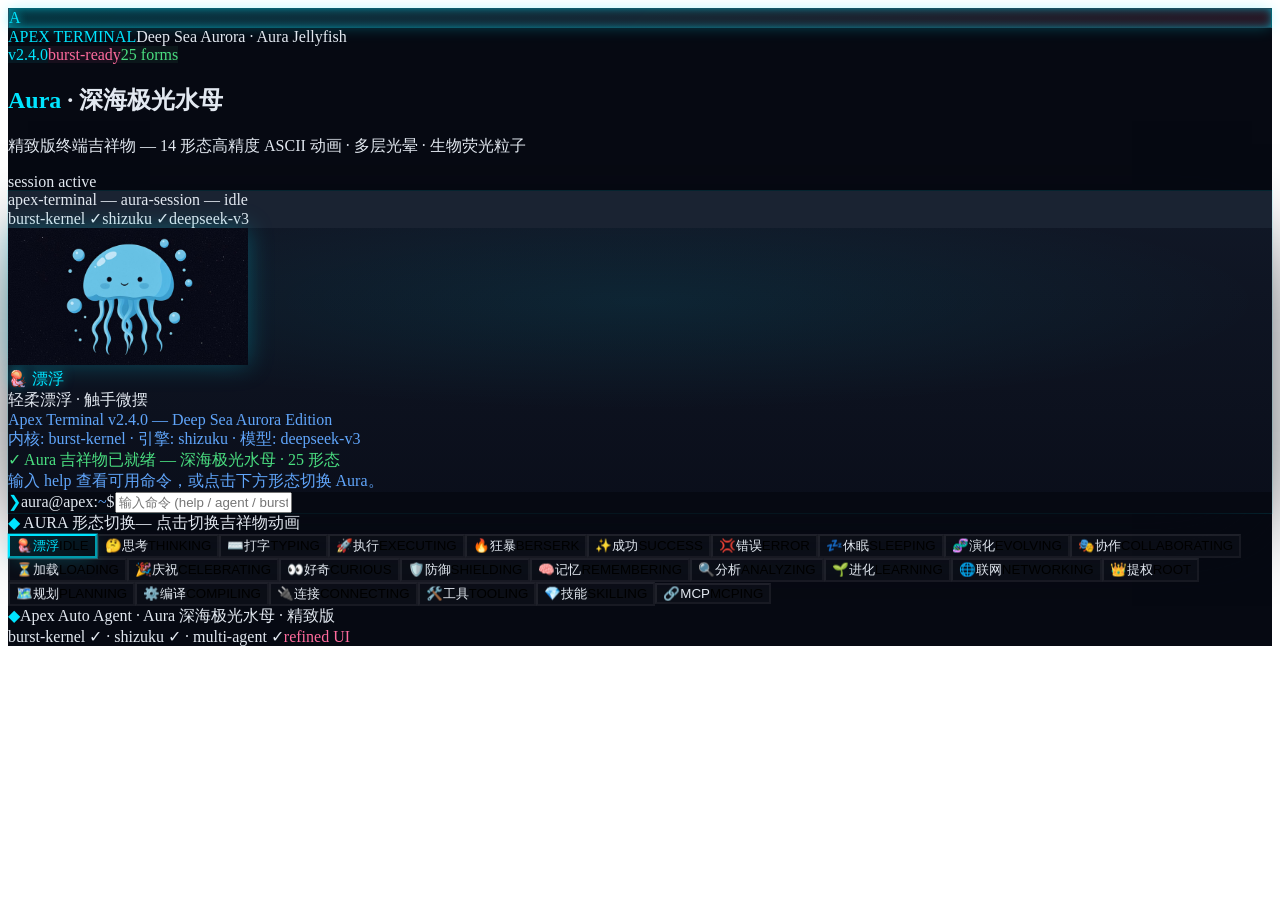
==== index.html @ 36a78458 "deploy: Aura 水母终端 Web 预览页(静态导出) Next.js 静态导出版本,部署到 GitHub Pages。 25 形态水母吉祥物 + 深海极光终端 UI + 可交互命令行。 ba" ====
<!DOCTYPE html><!--jnjqxSbdrP1siMzswIiCs--><html lang="en"><head><meta charSet="utf-8"/><meta name="viewport" content="width=device-width, initial-scale=1"/><link rel="preload" href="/--web/_next/static/media/797e433ab948586e-s.p.29207c2f.woff2" as="font" crossorigin="" type="font/woff2"/><link rel="preload" href="/--web/_next/static/media/caa3a2e1cccd8315-s.p.3b6cae6d.woff2" as="font" crossorigin="" type="font/woff2"/><link rel="preload" as="image" href="/aura-idle.png"/><link rel="stylesheet" href="/--web/_next/static/chunks/34d933785a17edf3.css" data-precedence="next"/><link rel="stylesheet" href="/--web/_next/static/chunks/a7b256f9ee95001a.css" data-precedence="next"/><link rel="preload" as="script" fetchPriority="low" href="/--web/_next/static/chunks/c39637bc9d8cb116.js"/><script src="/--web/_next/static/chunks/771dedee3f5e1621.js" async=""></script><script src="/--web/_next/static/chunks/1d2de7283ba50900.js" async=""></script><script src="/--web/_next/static/chunks/turbopack-282fff7445b33d4b.js" async=""></script><script src="/--web/_next/static/chunks/2f236954d6a65e12.js" async=""></script><script src="/--web/_next/static/chunks/e0d8850ff5d473f5.js" async=""></script><script src="/--web/_next/static/chunks/fb69a7f63f90a8bb.js" async=""></script><meta name="next-size-adjust" content=""/><title>Apex Terminal — Aura 深海极光水母</title><meta name="description" content="Apex Auto Agent 终端 · 精致版 Aura 吉祥物 · 深海极光主题 · 14 形态动画"/><meta name="author" content="Apex Auto Agent"/><meta name="keywords" content="Apex,Aura,jellyfish,terminal,AI agent,deep sea aurora"/><link rel="icon" href="https://z-cdn.chatglm.cn/z-ai/static/logo.svg"/><script src="/--web/_next/static/chunks/a6dad97d9634a72d.js" noModule=""></script></head><body class="geist_a71539c9-module__T19VSG__variable geist_mono_8d43a2aa-module__8Li5zG__variable antialiased bg-background text-foreground"><div hidden=""><!--$--><!--/$--></div><div class="flex min-h-screen flex-col" style="background:#060912;color:#E2E8F0"><div class="pointer-events-none fixed inset-0 overflow-hidden" aria-hidden="true"><div class="absolute inset-0" style="background:radial-gradient(ellipse at 20% 0%, #00E5FF14 0%, transparent 50%), radial-gradient(ellipse at 80% 100%, #FF6B9D12 0%, transparent 50%), #060912"></div><div class="absolute -left-20 top-1/4 h-72 w-72 rounded-full opacity-30 blur-3xl" style="background:#00E5FF;animation:orb-drift 18s ease-in-out infinite"></div><div class="absolute -right-20 bottom-1/4 h-80 w-80 rounded-full opacity-20 blur-3xl" style="background:#FF6B9D;animation:orb-drift 22s ease-in-out infinite reverse"></div><div class="absolute left-1/3 top-1/2 h-64 w-64 rounded-full opacity-10 blur-3xl" style="background:#A78BFA;animation:orb-drift 26s ease-in-out infinite"></div><div class="absolute inset-0 opacity-[0.04]" style="background-image:linear-gradient(#00E5FF 1px, transparent 1px), linear-gradient(90deg, #00E5FF 1px, transparent 1px);background-size:48px 48px"></div><style>
        @keyframes orb-drift {
          0%, 100% { transform: translate(0, 0) scale(1); }
          33% { transform: translate(40px, -30px) scale(1.1); }
          66% { transform: translate(-30px, 40px) scale(0.95); }
        }
      </style></div><header class="relative z-10 border-b border-white/5 px-4 py-3 backdrop-blur-sm sm:px-6"><div class="mx-auto flex max-w-7xl items-center gap-3"><div class="relative flex h-9 w-9 items-center justify-center rounded-lg" style="background:linear-gradient(135deg, #00E5FF33 0%, #FF6B9D22 100%);border:1px solid #00E5FF44;box-shadow:0 0 16px -2px #00E5FF55, inset 0 0 12px -4px #00E5FF"><span class="font-mono text-sm font-bold" style="color:#00E5FF;text-shadow:0 0 8px #00E5FF">A</span></div><div class="flex flex-col"><span class="font-mono text-sm font-semibold tracking-wide" style="color:#00E5FF">APEX TERMINAL</span><span class="font-mono text-[10px] text-slate-500">Deep Sea Aurora · Aura Jellyfish</span></div><nav class="ml-auto hidden items-center gap-1 font-mono text-xs sm:flex"><span class="rounded-full border px-2.5 py-0.5" style="border-color:#00E5FF44;color:#00E5FF;background:#00E5FF11">v2.4.0</span><span class="rounded-full border px-2.5 py-0.5" style="border-color:#FF6B9D44;color:#FF6B9D;background:#FF6B9D11">burst-ready</span><span class="rounded-full border px-2.5 py-0.5" style="border-color:#4ADE8044;color:#4ADE80;background:#4ADE8011">25 forms</span></nav></div></header><main class="relative z-10 mx-auto flex w-full max-w-7xl flex-1 flex-col gap-4 px-4 py-4 sm:px-6 sm:py-6"><section class="flex flex-col items-start justify-between gap-3 sm:flex-row sm:items-center"><div><h1 class="font-mono text-lg font-bold tracking-tight sm:text-xl"><span style="color:#00E5FF">Aura</span> <span class="text-slate-300">· 深海极光水母</span></h1><p class="mt-1 font-mono text-xs text-slate-500">精致版终端吉祥物 — 14 形态高精度 ASCII 动画 · 多层光晕 · 生物荧光粒子</p></div><div class="flex items-center gap-2 font-mono text-[11px] text-slate-400"><span class="inline-block h-2 w-2 animate-pulse rounded-full" style="background:#4ADE80;box-shadow:0 0 8px #4ADE80"></span>session active</div></section><section class="flex min-h-[460px] flex-1 flex-col md:min-h-[560px]"><div class="flex h-full flex-col overflow-hidden rounded-2xl border border-white/10 shadow-2xl" style="background:linear-gradient(180deg, #111827 0%, #0A0E1A 100%);box-shadow:0 30px 80px -20px #060912, 0 0 0 1px #00E5FF22, inset 0 1px 0 #E2E8F010"><div class="flex items-center gap-3 border-b border-white/5 px-4 py-2.5" style="background:#1A2332"><div class="flex gap-2"><span class="h-3 w-3 rounded-full" style="background:#FF5F57"></span><span class="h-3 w-3 rounded-full" style="background:#FEBC2E"></span><span class="h-3 w-3 rounded-full" style="background:#28C840"></span></div><div class="ml-2 flex items-center gap-2 font-mono text-xs text-slate-400"><span class="inline-block h-1.5 w-1.5 animate-pulse rounded-full" style="background:#00E5FF;box-shadow:0 0 8px #00E5FF"></span>apex-terminal — aura-session — <!-- -->idle</div><div class="ml-auto flex items-center gap-3 font-mono text-[11px] text-slate-500"><span>burst-kernel ✓</span><span class="hidden sm:inline">shizuku ✓</span><span class="hidden md:inline">deepseek-v3</span></div></div><div class="grid min-h-0 flex-1 grid-cols-1 md:grid-cols-[320px_1fr]"><div class="relative flex flex-col items-center justify-center gap-4 border-b border-white/5 p-6 md:border-b-0 md:border-r" style="background:radial-gradient(ellipse at 50% 40%, #00E5FF14 0%, transparent 70%)"><div style="--aura:#00E5FF" class="jsx-14e6720c1dbe4e37 relative flex items-center justify-center"><div style="background:radial-gradient(circle, #00E5FF22 0%, transparent 65%);animation:aura-breath 3.6s ease-in-out infinite" aria-hidden="true" class="jsx-14e6720c1dbe4e37 pointer-events-none absolute left-1/2 top-1/2 h-56 w-56 -translate-x-1/2 -translate-y-1/2 rounded-full blur-3xl"></div><img src="/aura-idle.png" alt="Aura mascot — 漂浮" style="max-width:240px;width:100%;height:auto;filter:drop-shadow(0 0 12px #00E5FF44);animation:aura-bob 4s ease-in-out infinite" draggable="false" class="jsx-14e6720c1dbe4e37 relative z-10 select-none"/></div><div class="text-center"><div class="font-mono text-sm font-semibold tracking-wide" style="color:#00E5FF;text-shadow:0 0 12px #00E5FF88">🪼<!-- --> <!-- -->漂浮</div><div class="mt-1 text-xs text-slate-400">轻柔漂浮 · 触手微摆</div></div><div class="pointer-events-none absolute inset-0 opacity-[0.07]" style="background-image:linear-gradient(#00E5FF22 1px, transparent 1px), linear-gradient(90deg, #00E5FF22 1px, transparent 1px);background-size:24px 24px" aria-hidden="true"></div></div><div class="flex min-h-0 flex-1 flex-col"><div class="aura-scroll min-h-0 flex-1 overflow-y-auto px-4 py-3 font-mono text-[13px] leading-relaxed"><div class="mt-0.5 whitespace-pre-wrap" style="color:#60A5FA">Apex Terminal v2.4.0 — Deep Sea Aurora Edition</div><div class="mt-0.5 whitespace-pre-wrap" style="color:#60A5FA">内核: burst-kernel · 引擎: shizuku · 模型: deepseek-v3</div><div class="mt-0.5 whitespace-pre-wrap" style="color:#4ADE80">✓ Aura 吉祥物已就绪 — 深海极光水母 · 25 形态</div><div class="mt-0.5 whitespace-pre-wrap" style="color:#60A5FA">输入 help 查看可用命令，或点击下方形态切换 Aura。</div></div><div class="flex items-center gap-2 border-t border-white/5 px-4 py-2.5 font-mono text-[13px]" style="background:#060912"><span style="color:#00E5FF">❯</span><span class="text-slate-400">aura@apex</span><span class="text-slate-600">:</span><span style="color:#60A5FA">~</span><span class="text-slate-600">$</span><input spellCheck="false" autoComplete="off" placeholder="输入命令 (help / agent / burst / form ...)" class="flex-1 bg-transparent text-slate-100 caret-cyan-400 outline-none placeholder:text-slate-600 disabled:opacity-60" style="caret-color:#00E5FF" value=""/></div></div></div></div></section><section><div class="mb-2 flex items-center gap-2 font-mono text-xs text-slate-400"><span style="color:#00E5FF">◆</span> AURA 形态切换<span class="text-slate-600">— 点击切换吉祥物动画</span></div><div class="grid grid-cols-2 gap-2 sm:grid-cols-4 lg:grid-cols-8"><button class="group relative flex flex-col items-start gap-0.5 overflow-hidden rounded-lg border px-3 py-2 text-left transition-all duration-200" style="border-color:#00E5FF;background:linear-gradient(135deg, #00E5FF22 0%, #00E5FF08 100%);box-shadow:0 0 0 1px #00E5FF55, 0 4px 20px -4px #00E5FF44"><span class="text-base leading-none">🪼</span><span class="font-mono text-[11px] font-semibold" style="color:#00E5FF">漂浮</span><span class="font-mono text-[9px] uppercase tracking-wide text-slate-500">IDLE</span><span class="absolute right-1.5 top-1.5 h-1.5 w-1.5 rounded-full" style="background:#00E5FF;box-shadow:0 0 6px #00E5FF"></span></button><button class="group relative flex flex-col items-start gap-0.5 overflow-hidden rounded-lg border px-3 py-2 text-left transition-all duration-200" style="border-color:rgba(255,255,255,0.08);background:rgba(255,255,255,0.02);box-shadow:none"><span class="text-base leading-none">🤔</span><span class="font-mono text-[11px] font-semibold" style="color:#E2E8F0">思考</span><span class="font-mono text-[9px] uppercase tracking-wide text-slate-500">THINKING</span></button><button class="group relative flex flex-col items-start gap-0.5 overflow-hidden rounded-lg border px-3 py-2 text-left transition-all duration-200" style="border-color:rgba(255,255,255,0.08);background:rgba(255,255,255,0.02);box-shadow:none"><span class="text-base leading-none">⌨️</span><span class="font-mono text-[11px] font-semibold" style="color:#E2E8F0">打字</span><span class="font-mono text-[9px] uppercase tracking-wide text-slate-500">TYPING</span></button><button class="group relative flex flex-col items-start gap-0.5 overflow-hidden rounded-lg border px-3 py-2 text-left transition-all duration-200" style="border-color:rgba(255,255,255,0.08);background:rgba(255,255,255,0.02);box-shadow:none"><span class="text-base leading-none">🚀</span><span class="font-mono text-[11px] font-semibold" style="color:#E2E8F0">执行</span><span class="font-mono text-[9px] uppercase tracking-wide text-slate-500">EXECUTING</span></button><button class="group relative flex flex-col items-start gap-0.5 overflow-hidden rounded-lg border px-3 py-2 text-left transition-all duration-200" style="border-color:rgba(255,255,255,0.08);background:rgba(255,255,255,0.02);box-shadow:none"><span class="text-base leading-none">🔥</span><span class="font-mono text-[11px] font-semibold" style="color:#E2E8F0">狂暴</span><span class="font-mono text-[9px] uppercase tracking-wide text-slate-500">BERSERK</span></button><button class="group relative flex flex-col items-start gap-0.5 overflow-hidden rounded-lg border px-3 py-2 text-left transition-all duration-200" style="border-color:rgba(255,255,255,0.08);background:rgba(255,255,255,0.02);box-shadow:none"><span class="text-base leading-none">✨</span><span class="font-mono text-[11px] font-semibold" style="color:#E2E8F0">成功</span><span class="font-mono text-[9px] uppercase tracking-wide text-slate-500">SUCCESS</span></button><button class="group relative flex flex-col items-start gap-0.5 overflow-hidden rounded-lg border px-3 py-2 text-left transition-all duration-200" style="border-color:rgba(255,255,255,0.08);background:rgba(255,255,255,0.02);box-shadow:none"><span class="text-base leading-none">💢</span><span class="font-mono text-[11px] font-semibold" style="color:#E2E8F0">错误</span><span class="font-mono text-[9px] uppercase tracking-wide text-slate-500">ERROR</span></button><button class="group relative flex flex-col items-start gap-0.5 overflow-hidden rounded-lg border px-3 py-2 text-left transition-all duration-200" style="border-color:rgba(255,255,255,0.08);background:rgba(255,255,255,0.02);box-shadow:none"><span class="text-base leading-none">💤</span><span class="font-mono text-[11px] font-semibold" style="color:#E2E8F0">休眠</span><span class="font-mono text-[9px] uppercase tracking-wide text-slate-500">SLEEPING</span></button><button class="group relative flex flex-col items-start gap-0.5 overflow-hidden rounded-lg border px-3 py-2 text-left transition-all duration-200" style="border-color:rgba(255,255,255,0.08);background:rgba(255,255,255,0.02);box-shadow:none"><span class="text-base leading-none">🧬</span><span class="font-mono text-[11px] font-semibold" style="color:#E2E8F0">演化</span><span class="font-mono text-[9px] uppercase tracking-wide text-slate-500">EVOLVING</span></button><button class="group relative flex flex-col items-start gap-0.5 overflow-hidden rounded-lg border px-3 py-2 text-left transition-all duration-200" style="border-color:rgba(255,255,255,0.08);background:rgba(255,255,255,0.02);box-shadow:none"><span class="text-base leading-none">🎭</span><span class="font-mono text-[11px] font-semibold" style="color:#E2E8F0">协作</span><span class="font-mono text-[9px] uppercase tracking-wide text-slate-500">COLLABORATING</span></button><button class="group relative flex flex-col items-start gap-0.5 overflow-hidden rounded-lg border px-3 py-2 text-left transition-all duration-200" style="border-color:rgba(255,255,255,0.08);background:rgba(255,255,255,0.02);box-shadow:none"><span class="text-base leading-none">⏳</span><span class="font-mono text-[11px] font-semibold" style="color:#E2E8F0">加载</span><span class="font-mono text-[9px] uppercase tracking-wide text-slate-500">LOADING</span></button><button class="group relative flex flex-col items-start gap-0.5 overflow-hidden rounded-lg border px-3 py-2 text-left transition-all duration-200" style="border-color:rgba(255,255,255,0.08);background:rgba(255,255,255,0.02);box-shadow:none"><span class="text-base leading-none">🎉</span><span class="font-mono text-[11px] font-semibold" style="color:#E2E8F0">庆祝</span><span class="font-mono text-[9px] uppercase tracking-wide text-slate-500">CELEBRATING</span></button><button class="group relative flex flex-col items-start gap-0.5 overflow-hidden rounded-lg border px-3 py-2 text-left transition-all duration-200" style="border-color:rgba(255,255,255,0.08);background:rgba(255,255,255,0.02);box-shadow:none"><span class="text-base leading-none">👀</span><span class="font-mono text-[11px] font-semibold" style="color:#E2E8F0">好奇</span><span class="font-mono text-[9px] uppercase tracking-wide text-slate-500">CURIOUS</span></button><button class="group relative flex flex-col items-start gap-0.5 overflow-hidden rounded-lg border px-3 py-2 text-left transition-all duration-200" style="border-color:rgba(255,255,255,0.08);background:rgba(255,255,255,0.02);box-shadow:none"><span class="text-base leading-none">🛡️</span><span class="font-mono text-[11px] font-semibold" style="color:#E2E8F0">防御</span><span class="font-mono text-[9px] uppercase tracking-wide text-slate-500">SHIELDING</span></button><button class="group relative flex flex-col items-start gap-0.5 overflow-hidden rounded-lg border px-3 py-2 text-left transition-all duration-200" style="border-color:rgba(255,255,255,0.08);background:rgba(255,255,255,0.02);box-shadow:none"><span class="text-base leading-none">🧠</span><span class="font-mono text-[11px] font-semibold" style="color:#E2E8F0">记忆</span><span class="font-mono text-[9px] uppercase tracking-wide text-slate-500">REMEMBERING</span></button><button class="group relative flex flex-col items-start gap-0.5 overflow-hidden rounded-lg border px-3 py-2 text-left transition-all duration-200" style="border-color:rgba(255,255,255,0.08);background:rgba(255,255,255,0.02);box-shadow:none"><span class="text-base leading-none">🔍</span><span class="font-mono text-[11px] font-semibold" style="color:#E2E8F0">分析</span><span class="font-mono text-[9px] uppercase tracking-wide text-slate-500">ANALYZING</span></button><button class="group relative flex flex-col items-start gap-0.5 overflow-hidden rounded-lg border px-3 py-2 text-left transition-all duration-200" style="border-color:rgba(255,255,255,0.08);background:rgba(255,255,255,0.02);box-shadow:none"><span class="text-base leading-none">🌱</span><span class="font-mono text-[11px] font-semibold" style="color:#E2E8F0">进化</span><span class="font-mono text-[9px] uppercase tracking-wide text-slate-500">LEARNING</span></button><button class="group relative flex flex-col items-start gap-0.5 overflow-hidden rounded-lg border px-3 py-2 text-left transition-all duration-200" style="border-color:rgba(255,255,255,0.08);background:rgba(255,255,255,0.02);box-shadow:none"><span class="text-base leading-none">🌐</span><span class="font-mono text-[11px] font-semibold" style="color:#E2E8F0">联网</span><span class="font-mono text-[9px] uppercase tracking-wide text-slate-500">NETWORKING</span></button><button class="group relative flex flex-col items-start gap-0.5 overflow-hidden rounded-lg border px-3 py-2 text-left transition-all duration-200" style="border-color:rgba(255,255,255,0.08);background:rgba(255,255,255,0.02);box-shadow:none"><span class="text-base leading-none">👑</span><span class="font-mono text-[11px] font-semibold" style="color:#E2E8F0">提权</span><span class="font-mono text-[9px] uppercase tracking-wide text-slate-500">ROOT</span></button><button class="group relative flex flex-col items-start gap-0.5 overflow-hidden rounded-lg border px-3 py-2 text-left transition-all duration-200" style="border-color:rgba(255,255,255,0.08);background:rgba(255,255,255,0.02);box-shadow:none"><span class="text-base leading-none">🗺️</span><span class="font-mono text-[11px] font-semibold" style="color:#E2E8F0">规划</span><span class="font-mono text-[9px] uppercase tracking-wide text-slate-500">PLANNING</span></button><button class="group relative flex flex-col items-start gap-0.5 overflow-hidden rounded-lg border px-3 py-2 text-left transition-all duration-200" style="border-color:rgba(255,255,255,0.08);background:rgba(255,255,255,0.02);box-shadow:none"><span class="text-base leading-none">⚙️</span><span class="font-mono text-[11px] font-semibold" style="color:#E2E8F0">编译</span><span class="font-mono text-[9px] uppercase tracking-wide text-slate-500">COMPILING</span></button><button class="group relative flex flex-col items-start gap-0.5 overflow-hidden rounded-lg border px-3 py-2 text-left transition-all duration-200" style="border-color:rgba(255,255,255,0.08);background:rgba(255,255,255,0.02);box-shadow:none"><span class="text-base leading-none">🔌</span><span class="font-mono text-[11px] font-semibold" style="color:#E2E8F0">连接</span><span class="font-mono text-[9px] uppercase tracking-wide text-slate-500">CONNECTING</span></button><button class="group relative flex flex-col items-start gap-0.5 overflow-hidden rounded-lg border px-3 py-2 text-left transition-all duration-200" style="border-color:rgba(255,255,255,0.08);background:rgba(255,255,255,0.02);box-shadow:none"><span class="text-base leading-none">🛠️</span><span class="font-mono text-[11px] font-semibold" style="color:#E2E8F0">工具</span><span class="font-mono text-[9px] uppercase tracking-wide text-slate-500">TOOLING</span></button><button class="group relative flex flex-col items-start gap-0.5 overflow-hidden rounded-lg border px-3 py-2 text-left transition-all duration-200" style="border-color:rgba(255,255,255,0.08);background:rgba(255,255,255,0.02);box-shadow:none"><span class="text-base leading-none">💎</span><span class="font-mono text-[11px] font-semibold" style="color:#E2E8F0">技能</span><span class="font-mono text-[9px] uppercase tracking-wide text-slate-500">SKILLING</span></button><button class="group relative flex flex-col items-start gap-0.5 overflow-hidden rounded-lg border px-3 py-2 text-left transition-all duration-200" style="border-color:rgba(255,255,255,0.08);background:rgba(255,255,255,0.02);box-shadow:none"><span class="text-base leading-none">🔗</span><span class="font-mono text-[11px] font-semibold" style="color:#E2E8F0">MCP</span><span class="font-mono text-[9px] uppercase tracking-wide text-slate-500">MCPING</span></button></div></section></main><footer class="relative z-10 mt-auto border-t border-white/5 px-4 py-3 sm:px-6" style="background:#060912"><div class="mx-auto flex max-w-7xl flex-col items-center justify-between gap-2 font-mono text-[11px] text-slate-500 sm:flex-row"><div class="flex items-center gap-2"><span style="color:#00E5FF">◆</span>Apex Auto Agent · Aura 深海极光水母 · 精致版</div><div class="flex items-center gap-3"><span class="hidden sm:inline">burst-kernel ✓ · shizuku ✓ · multi-agent ✓</span><span style="color:#FF6B9D">refined UI</span></div></div></footer></div><!--$--><!--/$--><div role="region" aria-label="Notifications (F8)" tabindex="-1" style="pointer-events:none"><ol tabindex="-1" class="fixed top-0 z-[100] flex max-h-screen w-full flex-col-reverse p-4 sm:bottom-0 sm:right-0 sm:top-auto sm:flex-col md:max-w-[420px]"></ol></div><script src="/--web/_next/static/chunks/c39637bc9d8cb116.js" id="_R_" async=""></script><script>(self.__next_f=self.__next_f||[]).push([0])</script><script>self.__next_f.push([1,"1:\"$Sreact.fragment\"\n2:I[39756,[\"/--web/_next/static/chunks/2f236954d6a65e12.js\"],\"default\"]\n3:I[37457,[\"/--web/_next/static/chunks/2f236954d6a65e12.js\"],\"default\"]\n4:I[77855,[\"/--web/_next/static/chunks/e0d8850ff5d473f5.js\"],\"Toaster\"]\n5:I[47257,[\"/--web/_next/static/chunks/2f236954d6a65e12.js\"],\"ClientPageRoot\"]\n6:I[52683,[\"/--web/_next/static/chunks/e0d8850ff5d473f5.js\",\"/--web/_next/static/chunks/fb69a7f63f90a8bb.js\"],\"default\"]\n9:I[97367,[\"/--web/_next/static/chunks/2f236954d6a65e12.js\"],\"OutletBoundary\"]\na:\"$Sreact.suspense\"\nc:I[97367,[\"/--web/_next/static/chunks/2f236954d6a65e12.js\"],\"ViewportBoundary\"]\ne:I[97367,[\"/--web/_next/static/chunks/2f236954d6a65e12.js\"],\"MetadataBoundary\"]\n10:I[68027,[\"/--web/_next/static/chunks/2f236954d6a65e12.js\"],\"default\"]\n:HL[\"/--web/_next/static/chunks/34d933785a17edf3.css\",\"style\"]\n:HL[\"/--web/_next/static/chunks/a7b256f9ee95001a.css\",\"style\"]\n:HL[\"/--web/_next/static/media/797e433ab948586e-s.p.29207c2f.woff2\",\"font\",{\"crossOrigin\":\"\",\"type\":\"font/woff2\"}]\n:HL[\"/--web/_next/static/media/caa3a2e1cccd8315-s.p.3b6cae6d.woff2\",\"font\",{\"crossOrigin\":\"\",\"type\":\"font/woff2\"}]\n"])</script><script>self.__next_f.push([1,"0:{\"P\":null,\"b\":\"jnjqxSbdrP1siMzswIiCs\",\"c\":[\"\",\"\"],\"q\":\"\",\"i\":false,\"f\":[[[\"\",{\"children\":[\"__PAGE__\",{}]},\"$undefined\",\"$undefined\",true],[[\"$\",\"$1\",\"c\",{\"children\":[[[\"$\",\"link\",\"0\",{\"rel\":\"stylesheet\",\"href\":\"/--web/_next/static/chunks/34d933785a17edf3.css\",\"precedence\":\"next\",\"crossOrigin\":\"$undefined\",\"nonce\":\"$undefined\"}],[\"$\",\"link\",\"1\",{\"rel\":\"stylesheet\",\"href\":\"/--web/_next/static/chunks/a7b256f9ee95001a.css\",\"precedence\":\"next\",\"crossOrigin\":\"$undefined\",\"nonce\":\"$undefined\"}],[\"$\",\"script\",\"script-0\",{\"src\":\"/--web/_next/static/chunks/e0d8850ff5d473f5.js\",\"async\":true,\"nonce\":\"$undefined\"}]],[\"$\",\"html\",null,{\"lang\":\"en\",\"suppressHydrationWarning\":true,\"children\":[\"$\",\"body\",null,{\"className\":\"geist_a71539c9-module__T19VSG__variable geist_mono_8d43a2aa-module__8Li5zG__variable antialiased bg-background text-foreground\",\"children\":[[\"$\",\"$L2\",null,{\"parallelRouterKey\":\"children\",\"error\":\"$undefined\",\"errorStyles\":\"$undefined\",\"errorScripts\":\"$undefined\",\"template\":[\"$\",\"$L3\",null,{}],\"templateStyles\":\"$undefined\",\"templateScripts\":\"$undefined\",\"notFound\":[[[\"$\",\"title\",null,{\"children\":\"404: This page could not be found.\"}],[\"$\",\"div\",null,{\"style\":{\"fontFamily\":\"system-ui,\\\"Segoe UI\\\",Roboto,Helvetica,Arial,sans-serif,\\\"Apple Color Emoji\\\",\\\"Segoe UI Emoji\\\"\",\"height\":\"100vh\",\"textAlign\":\"center\",\"display\":\"flex\",\"flexDirection\":\"column\",\"alignItems\":\"center\",\"justifyContent\":\"center\"},\"children\":[\"$\",\"div\",null,{\"children\":[[\"$\",\"style\",null,{\"dangerouslySetInnerHTML\":{\"__html\":\"body{color:#000;background:#fff;margin:0}.next-error-h1{border-right:1px solid rgba(0,0,0,.3)}@media (prefers-color-scheme:dark){body{color:#fff;background:#000}.next-error-h1{border-right:1px solid rgba(255,255,255,.3)}}\"}}],[\"$\",\"h1\",null,{\"className\":\"next-error-h1\",\"style\":{\"display\":\"inline-block\",\"margin\":\"0 20px 0 0\",\"padding\":\"0 23px 0 0\",\"fontSize\":24,\"fontWeight\":500,\"verticalAlign\":\"top\",\"lineHeight\":\"49px\"},\"children\":404}],[\"$\",\"div\",null,{\"style\":{\"display\":\"inline-block\"},\"children\":[\"$\",\"h2\",null,{\"style\":{\"fontSize\":14,\"fontWeight\":400,\"lineHeight\":\"49px\",\"margin\":0},\"children\":\"This page could not be found.\"}]}]]}]}]],[]],\"forbidden\":\"$undefined\",\"unauthorized\":\"$undefined\"}],[\"$\",\"$L4\",null,{}]]}]}]]}],{\"children\":[[\"$\",\"$1\",\"c\",{\"children\":[[\"$\",\"$L5\",null,{\"Component\":\"$6\",\"serverProvidedParams\":{\"searchParams\":{},\"params\":{},\"promises\":[\"$@7\",\"$@8\"]}}],[[\"$\",\"script\",\"script-0\",{\"src\":\"/--web/_next/static/chunks/fb69a7f63f90a8bb.js\",\"async\":true,\"nonce\":\"$undefined\"}]],[\"$\",\"$L9\",null,{\"children\":[\"$\",\"$a\",null,{\"name\":\"Next.MetadataOutlet\",\"children\":\"$@b\"}]}]]}],{},null,false,false]},null,false,false],[\"$\",\"$1\",\"h\",{\"children\":[null,[\"$\",\"$Lc\",null,{\"children\":\"$Ld\"}],[\"$\",\"div\",null,{\"hidden\":true,\"children\":[\"$\",\"$Le\",null,{\"children\":[\"$\",\"$a\",null,{\"name\":\"Next.Metadata\",\"children\":\"$Lf\"}]}]}],[\"$\",\"meta\",null,{\"name\":\"next-size-adjust\",\"content\":\"\"}]]}],false]],\"m\":\"$undefined\",\"G\":[\"$10\",[]],\"S\":true}\n"])</script><script>self.__next_f.push([1,"7:{}\n8:\"$0:f:0:1:1:children:0:props:children:0:props:serverProvidedParams:params\"\n"])</script><script>self.__next_f.push([1,"d:[[\"$\",\"meta\",\"0\",{\"charSet\":\"utf-8\"}],[\"$\",\"meta\",\"1\",{\"name\":\"viewport\",\"content\":\"width=device-width, initial-scale=1\"}]]\n"])</script><script>self.__next_f.push([1,"11:I[27201,[\"/--web/_next/static/chunks/2f236954d6a65e12.js\"],\"IconMark\"]\nb:null\nf:[[\"$\",\"title\",\"0\",{\"children\":\"Apex Terminal — Aura 深海极光水母\"}],[\"$\",\"meta\",\"1\",{\"name\":\"description\",\"content\":\"Apex Auto Agent 终端 · 精致版 Aura 吉祥物 · 深海极光主题 · 14 形态动画\"}],[\"$\",\"meta\",\"2\",{\"name\":\"author\",\"content\":\"Apex Auto Agent\"}],[\"$\",\"meta\",\"3\",{\"name\":\"keywords\",\"content\":\"Apex,Aura,jellyfish,terminal,AI agent,deep sea aurora\"}],[\"$\",\"link\",\"4\",{\"rel\":\"icon\",\"href\":\"https://z-cdn.chatglm.cn/z-ai/static/logo.svg\"}],[\"$\",\"$L11\",\"5\",{}]]\n"])</script></body></html>
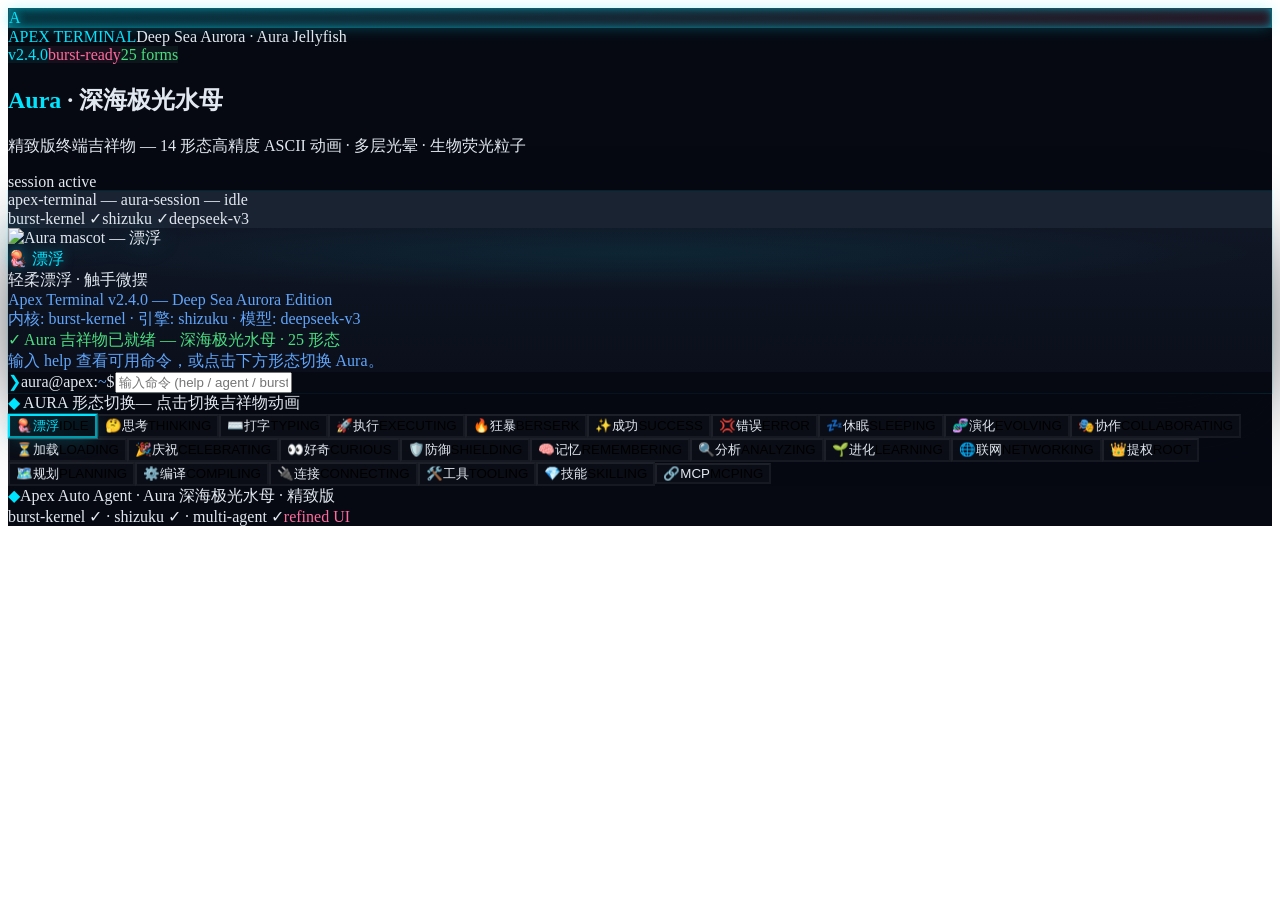
==== commit a6862522: "fix: 修复水母图片路径(加 /--web/ 前缀) 问题:img src 是 /aura-idle.png,部署在 /--web/ 下导致 404 看不见水母。 修复:用 NEXT_PUBLIC_" ====
--- a/index.html
+++ b/index.html
@@ -1,7 +1,7 @@
-<!DOCTYPE html><!--jnjqxSbdrP1siMzswIiCs--><html lang="en"><head><meta charSet="utf-8"/><meta name="viewport" content="width=device-width, initial-scale=1"/><link rel="preload" href="/--web/_next/static/media/797e433ab948586e-s.p.29207c2f.woff2" as="font" crossorigin="" type="font/woff2"/><link rel="preload" href="/--web/_next/static/media/caa3a2e1cccd8315-s.p.3b6cae6d.woff2" as="font" crossorigin="" type="font/woff2"/><link rel="preload" as="image" href="/aura-idle.png"/><link rel="stylesheet" href="/--web/_next/static/chunks/34d933785a17edf3.css" data-precedence="next"/><link rel="stylesheet" href="/--web/_next/static/chunks/a7b256f9ee95001a.css" data-precedence="next"/><link rel="preload" as="script" fetchPriority="low" href="/--web/_next/static/chunks/c39637bc9d8cb116.js"/><script src="/--web/_next/static/chunks/771dedee3f5e1621.js" async=""></script><script src="/--web/_next/static/chunks/1d2de7283ba50900.js" async=""></script><script src="/--web/_next/static/chunks/turbopack-282fff7445b33d4b.js" async=""></script><script src="/--web/_next/static/chunks/2f236954d6a65e12.js" async=""></script><script src="/--web/_next/static/chunks/e0d8850ff5d473f5.js" async=""></script><script src="/--web/_next/static/chunks/fb69a7f63f90a8bb.js" async=""></script><meta name="next-size-adjust" content=""/><title>Apex Terminal — Aura 深海极光水母</title><meta name="description" content="Apex Auto Agent 终端 · 精致版 Aura 吉祥物 · 深海极光主题 · 14 形态动画"/><meta name="author" content="Apex Auto Agent"/><meta name="keywords" content="Apex,Aura,jellyfish,terminal,AI agent,deep sea aurora"/><link rel="icon" href="https://z-cdn.chatglm.cn/z-ai/static/logo.svg"/><script src="/--web/_next/static/chunks/a6dad97d9634a72d.js" noModule=""></script></head><body class="geist_a71539c9-module__T19VSG__variable geist_mono_8d43a2aa-module__8Li5zG__variable antialiased bg-background text-foreground"><div hidden=""><!--$--><!--/$--></div><div class="flex min-h-screen flex-col" style="background:#060912;color:#E2E8F0"><div class="pointer-events-none fixed inset-0 overflow-hidden" aria-hidden="true"><div class="absolute inset-0" style="background:radial-gradient(ellipse at 20% 0%, #00E5FF14 0%, transparent 50%), radial-gradient(ellipse at 80% 100%, #FF6B9D12 0%, transparent 50%), #060912"></div><div class="absolute -left-20 top-1/4 h-72 w-72 rounded-full opacity-30 blur-3xl" style="background:#00E5FF;animation:orb-drift 18s ease-in-out infinite"></div><div class="absolute -right-20 bottom-1/4 h-80 w-80 rounded-full opacity-20 blur-3xl" style="background:#FF6B9D;animation:orb-drift 22s ease-in-out infinite reverse"></div><div class="absolute left-1/3 top-1/2 h-64 w-64 rounded-full opacity-10 blur-3xl" style="background:#A78BFA;animation:orb-drift 26s ease-in-out infinite"></div><div class="absolute inset-0 opacity-[0.04]" style="background-image:linear-gradient(#00E5FF 1px, transparent 1px), linear-gradient(90deg, #00E5FF 1px, transparent 1px);background-size:48px 48px"></div><style>
+<!DOCTYPE html><!--tnlik1Kcv22Tr90FYbCZL--><html lang="en"><head><meta charSet="utf-8"/><meta name="viewport" content="width=device-width, initial-scale=1"/><link rel="preload" href="/--web/_next/static/media/797e433ab948586e-s.p.29207c2f.woff2" as="font" crossorigin="" type="font/woff2"/><link rel="preload" href="/--web/_next/static/media/caa3a2e1cccd8315-s.p.3b6cae6d.woff2" as="font" crossorigin="" type="font/woff2"/><link rel="preload" as="image" href="/--web/aura-idle.png"/><link rel="stylesheet" href="/--web/_next/static/chunks/34d933785a17edf3.css" data-precedence="next"/><link rel="stylesheet" href="/--web/_next/static/chunks/a7b256f9ee95001a.css" data-precedence="next"/><link rel="preload" as="script" fetchPriority="low" href="/--web/_next/static/chunks/c39637bc9d8cb116.js"/><script src="/--web/_next/static/chunks/771dedee3f5e1621.js" async=""></script><script src="/--web/_next/static/chunks/1d2de7283ba50900.js" async=""></script><script src="/--web/_next/static/chunks/turbopack-282fff7445b33d4b.js" async=""></script><script src="/--web/_next/static/chunks/2f236954d6a65e12.js" async=""></script><script src="/--web/_next/static/chunks/e0d8850ff5d473f5.js" async=""></script><script src="/--web/_next/static/chunks/623071c16103c8db.js" async=""></script><meta name="next-size-adjust" content=""/><title>Apex Terminal — Aura 深海极光水母</title><meta name="description" content="Apex Auto Agent 终端 · 精致版 Aura 吉祥物 · 深海极光主题 · 14 形态动画"/><meta name="author" content="Apex Auto Agent"/><meta name="keywords" content="Apex,Aura,jellyfish,terminal,AI agent,deep sea aurora"/><link rel="icon" href="https://z-cdn.chatglm.cn/z-ai/static/logo.svg"/><script src="/--web/_next/static/chunks/a6dad97d9634a72d.js" noModule=""></script></head><body class="geist_a71539c9-module__T19VSG__variable geist_mono_8d43a2aa-module__8Li5zG__variable antialiased bg-background text-foreground"><div hidden=""><!--$--><!--/$--></div><div class="flex min-h-screen flex-col" style="background:#060912;color:#E2E8F0"><div class="pointer-events-none fixed inset-0 overflow-hidden" aria-hidden="true"><div class="absolute inset-0" style="background:radial-gradient(ellipse at 20% 0%, #00E5FF14 0%, transparent 50%), radial-gradient(ellipse at 80% 100%, #FF6B9D12 0%, transparent 50%), #060912"></div><div class="absolute -left-20 top-1/4 h-72 w-72 rounded-full opacity-30 blur-3xl" style="background:#00E5FF;animation:orb-drift 18s ease-in-out infinite"></div><div class="absolute -right-20 bottom-1/4 h-80 w-80 rounded-full opacity-20 blur-3xl" style="background:#FF6B9D;animation:orb-drift 22s ease-in-out infinite reverse"></div><div class="absolute left-1/3 top-1/2 h-64 w-64 rounded-full opacity-10 blur-3xl" style="background:#A78BFA;animation:orb-drift 26s ease-in-out infinite"></div><div class="absolute inset-0 opacity-[0.04]" style="background-image:linear-gradient(#00E5FF 1px, transparent 1px), linear-gradient(90deg, #00E5FF 1px, transparent 1px);background-size:48px 48px"></div><style>
         @keyframes orb-drift {
           0%, 100% { transform: translate(0, 0) scale(1); }
           33% { transform: translate(40px, -30px) scale(1.1); }
           66% { transform: translate(-30px, 40px) scale(0.95); }
         }
-      </style></div><header class="relative z-10 border-b border-white/5 px-4 py-3 backdrop-blur-sm sm:px-6"><div class="mx-auto flex max-w-7xl items-center gap-3"><div class="relative flex h-9 w-9 items-center justify-center rounded-lg" style="background:linear-gradient(135deg, #00E5FF33 0%, #FF6B9D22 100%);border:1px solid #00E5FF44;box-shadow:0 0 16px -2px #00E5FF55, inset 0 0 12px -4px #00E5FF"><span class="font-mono text-sm font-bold" style="color:#00E5FF;text-shadow:0 0 8px #00E5FF">A</span></div><div class="flex flex-col"><span class="font-mono text-sm font-semibold tracking-wide" style="color:#00E5FF">APEX TERMINAL</span><span class="font-mono text-[10px] text-slate-500">Deep Sea Aurora · Aura Jellyfish</span></div><nav class="ml-auto hidden items-center gap-1 font-mono text-xs sm:flex"><span class="rounded-full border px-2.5 py-0.5" style="border-color:#00E5FF44;color:#00E5FF;background:#00E5FF11">v2.4.0</span><span class="rounded-full border px-2.5 py-0.5" style="border-color:#FF6B9D44;color:#FF6B9D;background:#FF6B9D11">burst-ready</span><span class="rounded-full border px-2.5 py-0.5" style="border-color:#4ADE8044;color:#4ADE80;background:#4ADE8011">25 forms</span></nav></div></header><main class="relative z-10 mx-auto flex w-full max-w-7xl flex-1 flex-col gap-4 px-4 py-4 sm:px-6 sm:py-6"><section class="flex flex-col items-start justify-between gap-3 sm:flex-row sm:items-center"><div><h1 class="font-mono text-lg font-bold tracking-tight sm:text-xl"><span style="color:#00E5FF">Aura</span> <span class="text-slate-300">· 深海极光水母</span></h1><p class="mt-1 font-mono text-xs text-slate-500">精致版终端吉祥物 — 14 形态高精度 ASCII 动画 · 多层光晕 · 生物荧光粒子</p></div><div class="flex items-center gap-2 font-mono text-[11px] text-slate-400"><span class="inline-block h-2 w-2 animate-pulse rounded-full" style="background:#4ADE80;box-shadow:0 0 8px #4ADE80"></span>session active</div></section><section class="flex min-h-[460px] flex-1 flex-col md:min-h-[560px]"><div class="flex h-full flex-col overflow-hidden rounded-2xl border border-white/10 shadow-2xl" style="background:linear-gradient(180deg, #111827 0%, #0A0E1A 100%);box-shadow:0 30px 80px -20px #060912, 0 0 0 1px #00E5FF22, inset 0 1px 0 #E2E8F010"><div class="flex items-center gap-3 border-b border-white/5 px-4 py-2.5" style="background:#1A2332"><div class="flex gap-2"><span class="h-3 w-3 rounded-full" style="background:#FF5F57"></span><span class="h-3 w-3 rounded-full" style="background:#FEBC2E"></span><span class="h-3 w-3 rounded-full" style="background:#28C840"></span></div><div class="ml-2 flex items-center gap-2 font-mono text-xs text-slate-400"><span class="inline-block h-1.5 w-1.5 animate-pulse rounded-full" style="background:#00E5FF;box-shadow:0 0 8px #00E5FF"></span>apex-terminal — aura-session — <!-- -->idle</div><div class="ml-auto flex items-center gap-3 font-mono text-[11px] text-slate-500"><span>burst-kernel ✓</span><span class="hidden sm:inline">shizuku ✓</span><span class="hidden md:inline">deepseek-v3</span></div></div><div class="grid min-h-0 flex-1 grid-cols-1 md:grid-cols-[320px_1fr]"><div class="relative flex flex-col items-center justify-center gap-4 border-b border-white/5 p-6 md:border-b-0 md:border-r" style="background:radial-gradient(ellipse at 50% 40%, #00E5FF14 0%, transparent 70%)"><div style="--aura:#00E5FF" class="jsx-14e6720c1dbe4e37 relative flex items-center justify-center"><div style="background:radial-gradient(circle, #00E5FF22 0%, transparent 65%);animation:aura-breath 3.6s ease-in-out infinite" aria-hidden="true" class="jsx-14e6720c1dbe4e37 pointer-events-none absolute left-1/2 top-1/2 h-56 w-56 -translate-x-1/2 -translate-y-1/2 rounded-full blur-3xl"></div><img src="/aura-idle.png" alt="Aura mascot — 漂浮" style="max-width:240px;width:100%;height:auto;filter:drop-shadow(0 0 12px #00E5FF44);animation:aura-bob 4s ease-in-out infinite" draggable="false" class="jsx-14e6720c1dbe4e37 relative z-10 select-none"/></div><div class="text-center"><div class="font-mono text-sm font-semibold tracking-wide" style="color:#00E5FF;text-shadow:0 0 12px #00E5FF88">🪼<!-- --> <!-- -->漂浮</div><div class="mt-1 text-xs text-slate-400">轻柔漂浮 · 触手微摆</div></div><div class="pointer-events-none absolute inset-0 opacity-[0.07]" style="background-image:linear-gradient(#00E5FF22 1px, transparent 1px), linear-gradient(90deg, #00E5FF22 1px, transparent 1px);background-size:24px 24px" aria-hidden="true"></div></div><div class="flex min-h-0 flex-1 flex-col"><div class="aura-scroll min-h-0 flex-1 overflow-y-auto px-4 py-3 font-mono text-[13px] leading-relaxed"><div class="mt-0.5 whitespace-pre-wrap" style="color:#60A5FA">Apex Terminal v2.4.0 — Deep Sea Aurora Edition</div><div class="mt-0.5 whitespace-pre-wrap" style="color:#60A5FA">内核: burst-kernel · 引擎: shizuku · 模型: deepseek-v3</div><div class="mt-0.5 whitespace-pre-wrap" style="color:#4ADE80">✓ Aura 吉祥物已就绪 — 深海极光水母 · 25 形态</div><div class="mt-0.5 whitespace-pre-wrap" style="color:#60A5FA">输入 help 查看可用命令，或点击下方形态切换 Aura。</div></div><div class="flex items-center gap-2 border-t border-white/5 px-4 py-2.5 font-mono text-[13px]" style="background:#060912"><span style="color:#00E5FF">❯</span><span class="text-slate-400">aura@apex</span><span class="text-slate-600">:</span><span style="color:#60A5FA">~</span><span class="text-slate-600">$</span><input spellCheck="false" autoComplete="off" placeholder="输入命令 (help / agent / burst / form ...)" class="flex-1 bg-transparent text-slate-100 caret-cyan-400 outline-none placeholder:text-slate-600 disabled:opacity-60" style="caret-color:#00E5FF" value=""/></div></div></div></div></section><section><div class="mb-2 flex items-center gap-2 font-mono text-xs text-slate-400"><span style="color:#00E5FF">◆</span> AURA 形态切换<span class="text-slate-600">— 点击切换吉祥物动画</span></div><div class="grid grid-cols-2 gap-2 sm:grid-cols-4 lg:grid-cols-8"><button class="group relative flex flex-col items-start gap-0.5 overflow-hidden rounded-lg border px-3 py-2 text-left transition-all duration-200" style="border-color:#00E5FF;background:linear-gradient(135deg, #00E5FF22 0%, #00E5FF08 100%);box-shadow:0 0 0 1px #00E5FF55, 0 4px 20px -4px #00E5FF44"><span class="text-base leading-none">🪼</span><span class="font-mono text-[11px] font-semibold" style="color:#00E5FF">漂浮</span><span class="font-mono text-[9px] uppercase tracking-wide text-slate-500">IDLE</span><span class="absolute right-1.5 top-1.5 h-1.5 w-1.5 rounded-full" style="background:#00E5FF;box-shadow:0 0 6px #00E5FF"></span></button><button class="group relative flex flex-col items-start gap-0.5 overflow-hidden rounded-lg border px-3 py-2 text-left transition-all duration-200" style="border-color:rgba(255,255,255,0.08);background:rgba(255,255,255,0.02);box-shadow:none"><span class="text-base leading-none">🤔</span><span class="font-mono text-[11px] font-semibold" style="color:#E2E8F0">思考</span><span class="font-mono text-[9px] uppercase tracking-wide text-slate-500">THINKING</span></button><button class="group relative flex flex-col items-start gap-0.5 overflow-hidden rounded-lg border px-3 py-2 text-left transition-all duration-200" style="border-color:rgba(255,255,255,0.08);background:rgba(255,255,255,0.02);box-shadow:none"><span class="text-base leading-none">⌨️</span><span class="font-mono text-[11px] font-semibold" style="color:#E2E8F0">打字</span><span class="font-mono text-[9px] uppercase tracking-wide text-slate-500">TYPING</span></button><button class="group relative flex flex-col items-start gap-0.5 overflow-hidden rounded-lg border px-3 py-2 text-left transition-all duration-200" style="border-color:rgba(255,255,255,0.08);background:rgba(255,255,255,0.02);box-shadow:none"><span class="text-base leading-none">🚀</span><span class="font-mono text-[11px] font-semibold" style="color:#E2E8F0">执行</span><span class="font-mono text-[9px] uppercase tracking-wide text-slate-500">EXECUTING</span></button><button class="group relative flex flex-col items-start gap-0.5 overflow-hidden rounded-lg border px-3 py-2 text-left transition-all duration-200" style="border-color:rgba(255,255,255,0.08);background:rgba(255,255,255,0.02);box-shadow:none"><span class="text-base leading-none">🔥</span><span class="font-mono text-[11px] font-semibold" style="color:#E2E8F0">狂暴</span><span class="font-mono text-[9px] uppercase tracking-wide text-slate-500">BERSERK</span></button><button class="group relative flex flex-col items-start gap-0.5 overflow-hidden rounded-lg border px-3 py-2 text-left transition-all duration-200" style="border-color:rgba(255,255,255,0.08);background:rgba(255,255,255,0.02);box-shadow:none"><span class="text-base leading-none">✨</span><span class="font-mono text-[11px] font-semibold" style="color:#E2E8F0">成功</span><span class="font-mono text-[9px] uppercase tracking-wide text-slate-500">SUCCESS</span></button><button class="group relative flex flex-col items-start gap-0.5 overflow-hidden rounded-lg border px-3 py-2 text-left transition-all duration-200" style="border-color:rgba(255,255,255,0.08);background:rgba(255,255,255,0.02);box-shadow:none"><span class="text-base leading-none">💢</span><span class="font-mono text-[11px] font-semibold" style="color:#E2E8F0">错误</span><span class="font-mono text-[9px] uppercase tracking-wide text-slate-500">ERROR</span></button><button class="group relative flex flex-col items-start gap-0.5 overflow-hidden rounded-lg border px-3 py-2 text-left transition-all duration-200" style="border-color:rgba(255,255,255,0.08);background:rgba(255,255,255,0.02);box-shadow:none"><span class="text-base leading-none">💤</span><span class="font-mono text-[11px] font-semibold" style="color:#E2E8F0">休眠</span><span class="font-mono text-[9px] uppercase tracking-wide text-slate-500">SLEEPING</span></button><button class="group relative flex flex-col items-start gap-0.5 overflow-hidden rounded-lg border px-3 py-2 text-left transition-all duration-200" style="border-color:rgba(255,255,255,0.08);background:rgba(255,255,255,0.02);box-shadow:none"><span class="text-base leading-none">🧬</span><span class="font-mono text-[11px] font-semibold" style="color:#E2E8F0">演化</span><span class="font-mono text-[9px] uppercase tracking-wide text-slate-500">EVOLVING</span></button><button class="group relative flex flex-col items-start gap-0.5 overflow-hidden rounded-lg border px-3 py-2 text-left transition-all duration-200" style="border-color:rgba(255,255,255,0.08);background:rgba(255,255,255,0.02);box-shadow:none"><span class="text-base leading-none">🎭</span><span class="font-mono text-[11px] font-semibold" style="color:#E2E8F0">协作</span><span class="font-mono text-[9px] uppercase tracking-wide text-slate-500">COLLABORATING</span></button><button class="group relative flex flex-col items-start gap-0.5 overflow-hidden rounded-lg border px-3 py-2 text-left transition-all duration-200" style="border-color:rgba(255,255,255,0.08);background:rgba(255,255,255,0.02);box-shadow:none"><span class="text-base leading-none">⏳</span><span class="font-mono text-[11px] font-semibold" style="color:#E2E8F0">加载</span><span class="font-mono text-[9px] uppercase tracking-wide text-slate-500">LOADING</span></button><button class="group relative flex flex-col items-start gap-0.5 overflow-hidden rounded-lg border px-3 py-2 text-left transition-all duration-200" style="border-color:rgba(255,255,255,0.08);background:rgba(255,255,255,0.02);box-shadow:none"><span class="text-base leading-none">🎉</span><span class="font-mono text-[11px] font-semibold" style="color:#E2E8F0">庆祝</span><span class="font-mono text-[9px] uppercase tracking-wide text-slate-500">CELEBRATING</span></button><button class="group relative flex flex-col items-start gap-0.5 overflow-hidden rounded-lg border px-3 py-2 text-left transition-all duration-200" style="border-color:rgba(255,255,255,0.08);background:rgba(255,255,255,0.02);box-shadow:none"><span class="text-base leading-none">👀</span><span class="font-mono text-[11px] font-semibold" style="color:#E2E8F0">好奇</span><span class="font-mono text-[9px] uppercase tracking-wide text-slate-500">CURIOUS</span></button><button class="group relative flex flex-col items-start gap-0.5 overflow-hidden rounded-lg border px-3 py-2 text-left transition-all duration-200" style="border-color:rgba(255,255,255,0.08);background:rgba(255,255,255,0.02);box-shadow:none"><span class="text-base leading-none">🛡️</span><span class="font-mono text-[11px] font-semibold" style="color:#E2E8F0">防御</span><span class="font-mono text-[9px] uppercase tracking-wide text-slate-500">SHIELDING</span></button><button class="group relative flex flex-col items-start gap-0.5 overflow-hidden rounded-lg border px-3 py-2 text-left transition-all duration-200" style="border-color:rgba(255,255,255,0.08);background:rgba(255,255,255,0.02);box-shadow:none"><span class="text-base leading-none">🧠</span><span class="font-mono text-[11px] font-semibold" style="color:#E2E8F0">记忆</span><span class="font-mono text-[9px] uppercase tracking-wide text-slate-500">REMEMBERING</span></button><button class="group relative flex flex-col items-start gap-0.5 overflow-hidden rounded-lg border px-3 py-2 text-left transition-all duration-200" style="border-color:rgba(255,255,255,0.08);background:rgba(255,255,255,0.02);box-shadow:none"><span class="text-base leading-none">🔍</span><span class="font-mono text-[11px] font-semibold" style="color:#E2E8F0">分析</span><span class="font-mono text-[9px] uppercase tracking-wide text-slate-500">ANALYZING</span></button><button class="group relative flex flex-col items-start gap-0.5 overflow-hidden rounded-lg border px-3 py-2 text-left transition-all duration-200" style="border-color:rgba(255,255,255,0.08);background:rgba(255,255,255,0.02);box-shadow:none"><span class="text-base leading-none">🌱</span><span class="font-mono text-[11px] font-semibold" style="color:#E2E8F0">进化</span><span class="font-mono text-[9px] uppercase tracking-wide text-slate-500">LEARNING</span></button><button class="group relative flex flex-col items-start gap-0.5 overflow-hidden rounded-lg border px-3 py-2 text-left transition-all duration-200" style="border-color:rgba(255,255,255,0.08);background:rgba(255,255,255,0.02);box-shadow:none"><span class="text-base leading-none">🌐</span><span class="font-mono text-[11px] font-semibold" style="color:#E2E8F0">联网</span><span class="font-mono text-[9px] uppercase tracking-wide text-slate-500">NETWORKING</span></button><button class="group relative flex flex-col items-start gap-0.5 overflow-hidden rounded-lg border px-3 py-2 text-left transition-all duration-200" style="border-color:rgba(255,255,255,0.08);background:rgba(255,255,255,0.02);box-shadow:none"><span class="text-base leading-none">👑</span><span class="font-mono text-[11px] font-semibold" style="color:#E2E8F0">提权</span><span class="font-mono text-[9px] uppercase tracking-wide text-slate-500">ROOT</span></button><button class="group relative flex flex-col items-start gap-0.5 overflow-hidden rounded-lg border px-3 py-2 text-left transition-all duration-200" style="border-color:rgba(255,255,255,0.08);background:rgba(255,255,255,0.02);box-shadow:none"><span class="text-base leading-none">🗺️</span><span class="font-mono text-[11px] font-semibold" style="color:#E2E8F0">规划</span><span class="font-mono text-[9px] uppercase tracking-wide text-slate-500">PLANNING</span></button><button class="group relative flex flex-col items-start gap-0.5 overflow-hidden rounded-lg border px-3 py-2 text-left transition-all duration-200" style="border-color:rgba(255,255,255,0.08);background:rgba(255,255,255,0.02);box-shadow:none"><span class="text-base leading-none">⚙️</span><span class="font-mono text-[11px] font-semibold" style="color:#E2E8F0">编译</span><span class="font-mono text-[9px] uppercase tracking-wide text-slate-500">COMPILING</span></button><button class="group relative flex flex-col items-start gap-0.5 overflow-hidden rounded-lg border px-3 py-2 text-left transition-all duration-200" style="border-color:rgba(255,255,255,0.08);background:rgba(255,255,255,0.02);box-shadow:none"><span class="text-base leading-none">🔌</span><span class="font-mono text-[11px] font-semibold" style="color:#E2E8F0">连接</span><span class="font-mono text-[9px] uppercase tracking-wide text-slate-500">CONNECTING</span></button><button class="group relative flex flex-col items-start gap-0.5 overflow-hidden rounded-lg border px-3 py-2 text-left transition-all duration-200" style="border-color:rgba(255,255,255,0.08);background:rgba(255,255,255,0.02);box-shadow:none"><span class="text-base leading-none">🛠️</span><span class="font-mono text-[11px] font-semibold" style="color:#E2E8F0">工具</span><span class="font-mono text-[9px] uppercase tracking-wide text-slate-500">TOOLING</span></button><button class="group relative flex flex-col items-start gap-0.5 overflow-hidden rounded-lg border px-3 py-2 text-left transition-all duration-200" style="border-color:rgba(255,255,255,0.08);background:rgba(255,255,255,0.02);box-shadow:none"><span class="text-base leading-none">💎</span><span class="font-mono text-[11px] font-semibold" style="color:#E2E8F0">技能</span><span class="font-mono text-[9px] uppercase tracking-wide text-slate-500">SKILLING</span></button><button class="group relative flex flex-col items-start gap-0.5 overflow-hidden rounded-lg border px-3 py-2 text-left transition-all duration-200" style="border-color:rgba(255,255,255,0.08);background:rgba(255,255,255,0.02);box-shadow:none"><span class="text-base leading-none">🔗</span><span class="font-mono text-[11px] font-semibold" style="color:#E2E8F0">MCP</span><span class="font-mono text-[9px] uppercase tracking-wide text-slate-500">MCPING</span></button></div></section></main><footer class="relative z-10 mt-auto border-t border-white/5 px-4 py-3 sm:px-6" style="background:#060912"><div class="mx-auto flex max-w-7xl flex-col items-center justify-between gap-2 font-mono text-[11px] text-slate-500 sm:flex-row"><div class="flex items-center gap-2"><span style="color:#00E5FF">◆</span>Apex Auto Agent · Aura 深海极光水母 · 精致版</div><div class="flex items-center gap-3"><span class="hidden sm:inline">burst-kernel ✓ · shizuku ✓ · multi-agent ✓</span><span style="color:#FF6B9D">refined UI</span></div></div></footer></div><!--$--><!--/$--><div role="region" aria-label="Notifications (F8)" tabindex="-1" style="pointer-events:none"><ol tabindex="-1" class="fixed top-0 z-[100] flex max-h-screen w-full flex-col-reverse p-4 sm:bottom-0 sm:right-0 sm:top-auto sm:flex-col md:max-w-[420px]"></ol></div><script src="/--web/_next/static/chunks/c39637bc9d8cb116.js" id="_R_" async=""></script><script>(self.__next_f=self.__next_f||[]).push([0])</script><script>self.__next_f.push([1,"1:\"$Sreact.fragment\"\n2:I[39756,[\"/--web/_next/static/chunks/2f236954d6a65e12.js\"],\"default\"]\n3:I[37457,[\"/--web/_next/static/chunks/2f236954d6a65e12.js\"],\"default\"]\n4:I[77855,[\"/--web/_next/static/chunks/e0d8850ff5d473f5.js\"],\"Toaster\"]\n5:I[47257,[\"/--web/_next/static/chunks/2f236954d6a65e12.js\"],\"ClientPageRoot\"]\n6:I[52683,[\"/--web/_next/static/chunks/e0d8850ff5d473f5.js\",\"/--web/_next/static/chunks/fb69a7f63f90a8bb.js\"],\"default\"]\n9:I[97367,[\"/--web/_next/static/chunks/2f236954d6a65e12.js\"],\"OutletBoundary\"]\na:\"$Sreact.suspense\"\nc:I[97367,[\"/--web/_next/static/chunks/2f236954d6a65e12.js\"],\"ViewportBoundary\"]\ne:I[97367,[\"/--web/_next/static/chunks/2f236954d6a65e12.js\"],\"MetadataBoundary\"]\n10:I[68027,[\"/--web/_next/static/chunks/2f236954d6a65e12.js\"],\"default\"]\n:HL[\"/--web/_next/static/chunks/34d933785a17edf3.css\",\"style\"]\n:HL[\"/--web/_next/static/chunks/a7b256f9ee95001a.css\",\"style\"]\n:HL[\"/--web/_next/static/media/797e433ab948586e-s.p.29207c2f.woff2\",\"font\",{\"crossOrigin\":\"\",\"type\":\"font/woff2\"}]\n:HL[\"/--web/_next/static/media/caa3a2e1cccd8315-s.p.3b6cae6d.woff2\",\"font\",{\"crossOrigin\":\"\",\"type\":\"font/woff2\"}]\n"])</script><script>self.__next_f.push([1,"0:{\"P\":null,\"b\":\"jnjqxSbdrP1siMzswIiCs\",\"c\":[\"\",\"\"],\"q\":\"\",\"i\":false,\"f\":[[[\"\",{\"children\":[\"__PAGE__\",{}]},\"$undefined\",\"$undefined\",true],[[\"$\",\"$1\",\"c\",{\"children\":[[[\"$\",\"link\",\"0\",{\"rel\":\"stylesheet\",\"href\":\"/--web/_next/static/chunks/34d933785a17edf3.css\",\"precedence\":\"next\",\"crossOrigin\":\"$undefined\",\"nonce\":\"$undefined\"}],[\"$\",\"link\",\"1\",{\"rel\":\"stylesheet\",\"href\":\"/--web/_next/static/chunks/a7b256f9ee95001a.css\",\"precedence\":\"next\",\"crossOrigin\":\"$undefined\",\"nonce\":\"$undefined\"}],[\"$\",\"script\",\"script-0\",{\"src\":\"/--web/_next/static/chunks/e0d8850ff5d473f5.js\",\"async\":true,\"nonce\":\"$undefined\"}]],[\"$\",\"html\",null,{\"lang\":\"en\",\"suppressHydrationWarning\":true,\"children\":[\"$\",\"body\",null,{\"className\":\"geist_a71539c9-module__T19VSG__variable geist_mono_8d43a2aa-module__8Li5zG__variable antialiased bg-background text-foreground\",\"children\":[[\"$\",\"$L2\",null,{\"parallelRouterKey\":\"children\",\"error\":\"$undefined\",\"errorStyles\":\"$undefined\",\"errorScripts\":\"$undefined\",\"template\":[\"$\",\"$L3\",null,{}],\"templateStyles\":\"$undefined\",\"templateScripts\":\"$undefined\",\"notFound\":[[[\"$\",\"title\",null,{\"children\":\"404: This page could not be found.\"}],[\"$\",\"div\",null,{\"style\":{\"fontFamily\":\"system-ui,\\\"Segoe UI\\\",Roboto,Helvetica,Arial,sans-serif,\\\"Apple Color Emoji\\\",\\\"Segoe UI Emoji\\\"\",\"height\":\"100vh\",\"textAlign\":\"center\",\"display\":\"flex\",\"flexDirection\":\"column\",\"alignItems\":\"center\",\"justifyContent\":\"center\"},\"children\":[\"$\",\"div\",null,{\"children\":[[\"$\",\"style\",null,{\"dangerouslySetInnerHTML\":{\"__html\":\"body{color:#000;background:#fff;margin:0}.next-error-h1{border-right:1px solid rgba(0,0,0,.3)}@media (prefers-color-scheme:dark){body{color:#fff;background:#000}.next-error-h1{border-right:1px solid rgba(255,255,255,.3)}}\"}}],[\"$\",\"h1\",null,{\"className\":\"next-error-h1\",\"style\":{\"display\":\"inline-block\",\"margin\":\"0 20px 0 0\",\"padding\":\"0 23px 0 0\",\"fontSize\":24,\"fontWeight\":500,\"verticalAlign\":\"top\",\"lineHeight\":\"49px\"},\"children\":404}],[\"$\",\"div\",null,{\"style\":{\"display\":\"inline-block\"},\"children\":[\"$\",\"h2\",null,{\"style\":{\"fontSize\":14,\"fontWeight\":400,\"lineHeight\":\"49px\",\"margin\":0},\"children\":\"This page could not be found.\"}]}]]}]}]],[]],\"forbidden\":\"$undefined\",\"unauthorized\":\"$undefined\"}],[\"$\",\"$L4\",null,{}]]}]}]]}],{\"children\":[[\"$\",\"$1\",\"c\",{\"children\":[[\"$\",\"$L5\",null,{\"Component\":\"$6\",\"serverProvidedParams\":{\"searchParams\":{},\"params\":{},\"promises\":[\"$@7\",\"$@8\"]}}],[[\"$\",\"script\",\"script-0\",{\"src\":\"/--web/_next/static/chunks/fb69a7f63f90a8bb.js\",\"async\":true,\"nonce\":\"$undefined\"}]],[\"$\",\"$L9\",null,{\"children\":[\"$\",\"$a\",null,{\"name\":\"Next.MetadataOutlet\",\"children\":\"$@b\"}]}]]}],{},null,false,false]},null,false,false],[\"$\",\"$1\",\"h\",{\"children\":[null,[\"$\",\"$Lc\",null,{\"children\":\"$Ld\"}],[\"$\",\"div\",null,{\"hidden\":true,\"children\":[\"$\",\"$Le\",null,{\"children\":[\"$\",\"$a\",null,{\"name\":\"Next.Metadata\",\"children\":\"$Lf\"}]}]}],[\"$\",\"meta\",null,{\"name\":\"next-size-adjust\",\"content\":\"\"}]]}],false]],\"m\":\"$undefined\",\"G\":[\"$10\",[]],\"S\":true}\n"])</script><script>self.__next_f.push([1,"7:{}\n8:\"$0:f:0:1:1:children:0:props:children:0:props:serverProvidedParams:params\"\n"])</script><script>self.__next_f.push([1,"d:[[\"$\",\"meta\",\"0\",{\"charSet\":\"utf-8\"}],[\"$\",\"meta\",\"1\",{\"name\":\"viewport\",\"content\":\"width=device-width, initial-scale=1\"}]]\n"])</script><script>self.__next_f.push([1,"11:I[27201,[\"/--web/_next/static/chunks/2f236954d6a65e12.js\"],\"IconMark\"]\nb:null\nf:[[\"$\",\"title\",\"0\",{\"children\":\"Apex Terminal — Aura 深海极光水母\"}],[\"$\",\"meta\",\"1\",{\"name\":\"description\",\"content\":\"Apex Auto Agent 终端 · 精致版 Aura 吉祥物 · 深海极光主题 · 14 形态动画\"}],[\"$\",\"meta\",\"2\",{\"name\":\"author\",\"content\":\"Apex Auto Agent\"}],[\"$\",\"meta\",\"3\",{\"name\":\"keywords\",\"content\":\"Apex,Aura,jellyfish,terminal,AI agent,deep sea aurora\"}],[\"$\",\"link\",\"4\",{\"rel\":\"icon\",\"href\":\"https://z-cdn.chatglm.cn/z-ai/static/logo.svg\"}],[\"$\",\"$L11\",\"5\",{}]]\n"])</script></body></html>+      </style></div><header class="relative z-10 border-b border-white/5 px-4 py-3 backdrop-blur-sm sm:px-6"><div class="mx-auto flex max-w-7xl items-center gap-3"><div class="relative flex h-9 w-9 items-center justify-center rounded-lg" style="background:linear-gradient(135deg, #00E5FF33 0%, #FF6B9D22 100%);border:1px solid #00E5FF44;box-shadow:0 0 16px -2px #00E5FF55, inset 0 0 12px -4px #00E5FF"><span class="font-mono text-sm font-bold" style="color:#00E5FF;text-shadow:0 0 8px #00E5FF">A</span></div><div class="flex flex-col"><span class="font-mono text-sm font-semibold tracking-wide" style="color:#00E5FF">APEX TERMINAL</span><span class="font-mono text-[10px] text-slate-500">Deep Sea Aurora · Aura Jellyfish</span></div><nav class="ml-auto hidden items-center gap-1 font-mono text-xs sm:flex"><span class="rounded-full border px-2.5 py-0.5" style="border-color:#00E5FF44;color:#00E5FF;background:#00E5FF11">v2.4.0</span><span class="rounded-full border px-2.5 py-0.5" style="border-color:#FF6B9D44;color:#FF6B9D;background:#FF6B9D11">burst-ready</span><span class="rounded-full border px-2.5 py-0.5" style="border-color:#4ADE8044;color:#4ADE80;background:#4ADE8011">25 forms</span></nav></div></header><main class="relative z-10 mx-auto flex w-full max-w-7xl flex-1 flex-col gap-4 px-4 py-4 sm:px-6 sm:py-6"><section class="flex flex-col items-start justify-between gap-3 sm:flex-row sm:items-center"><div><h1 class="font-mono text-lg font-bold tracking-tight sm:text-xl"><span style="color:#00E5FF">Aura</span> <span class="text-slate-300">· 深海极光水母</span></h1><p class="mt-1 font-mono text-xs text-slate-500">精致版终端吉祥物 — 14 形态高精度 ASCII 动画 · 多层光晕 · 生物荧光粒子</p></div><div class="flex items-center gap-2 font-mono text-[11px] text-slate-400"><span class="inline-block h-2 w-2 animate-pulse rounded-full" style="background:#4ADE80;box-shadow:0 0 8px #4ADE80"></span>session active</div></section><section class="flex min-h-[460px] flex-1 flex-col md:min-h-[560px]"><div class="flex h-full flex-col overflow-hidden rounded-2xl border border-white/10 shadow-2xl" style="background:linear-gradient(180deg, #111827 0%, #0A0E1A 100%);box-shadow:0 30px 80px -20px #060912, 0 0 0 1px #00E5FF22, inset 0 1px 0 #E2E8F010"><div class="flex items-center gap-3 border-b border-white/5 px-4 py-2.5" style="background:#1A2332"><div class="flex gap-2"><span class="h-3 w-3 rounded-full" style="background:#FF5F57"></span><span class="h-3 w-3 rounded-full" style="background:#FEBC2E"></span><span class="h-3 w-3 rounded-full" style="background:#28C840"></span></div><div class="ml-2 flex items-center gap-2 font-mono text-xs text-slate-400"><span class="inline-block h-1.5 w-1.5 animate-pulse rounded-full" style="background:#00E5FF;box-shadow:0 0 8px #00E5FF"></span>apex-terminal — aura-session — <!-- -->idle</div><div class="ml-auto flex items-center gap-3 font-mono text-[11px] text-slate-500"><span>burst-kernel ✓</span><span class="hidden sm:inline">shizuku ✓</span><span class="hidden md:inline">deepseek-v3</span></div></div><div class="grid min-h-0 flex-1 grid-cols-1 md:grid-cols-[320px_1fr]"><div class="relative flex flex-col items-center justify-center gap-4 border-b border-white/5 p-6 md:border-b-0 md:border-r" style="background:radial-gradient(ellipse at 50% 40%, #00E5FF14 0%, transparent 70%)"><div style="--aura:#00E5FF" class="jsx-14e6720c1dbe4e37 relative flex items-center justify-center"><div style="background:radial-gradient(circle, #00E5FF22 0%, transparent 65%);animation:aura-breath 3.6s ease-in-out infinite" aria-hidden="true" class="jsx-14e6720c1dbe4e37 pointer-events-none absolute left-1/2 top-1/2 h-56 w-56 -translate-x-1/2 -translate-y-1/2 rounded-full blur-3xl"></div><img src="/--web/aura-idle.png" alt="Aura mascot — 漂浮" style="max-width:240px;width:100%;height:auto;filter:drop-shadow(0 0 12px #00E5FF44);animation:aura-bob 4s ease-in-out infinite" draggable="false" class="jsx-14e6720c1dbe4e37 relative z-10 select-none"/></div><div class="text-center"><div class="font-mono text-sm font-semibold tracking-wide" style="color:#00E5FF;text-shadow:0 0 12px #00E5FF88">🪼<!-- --> <!-- -->漂浮</div><div class="mt-1 text-xs text-slate-400">轻柔漂浮 · 触手微摆</div></div><div class="pointer-events-none absolute inset-0 opacity-[0.07]" style="background-image:linear-gradient(#00E5FF22 1px, transparent 1px), linear-gradient(90deg, #00E5FF22 1px, transparent 1px);background-size:24px 24px" aria-hidden="true"></div></div><div class="flex min-h-0 flex-1 flex-col"><div class="aura-scroll min-h-0 flex-1 overflow-y-auto px-4 py-3 font-mono text-[13px] leading-relaxed"><div class="mt-0.5 whitespace-pre-wrap" style="color:#60A5FA">Apex Terminal v2.4.0 — Deep Sea Aurora Edition</div><div class="mt-0.5 whitespace-pre-wrap" style="color:#60A5FA">内核: burst-kernel · 引擎: shizuku · 模型: deepseek-v3</div><div class="mt-0.5 whitespace-pre-wrap" style="color:#4ADE80">✓ Aura 吉祥物已就绪 — 深海极光水母 · 25 形态</div><div class="mt-0.5 whitespace-pre-wrap" style="color:#60A5FA">输入 help 查看可用命令，或点击下方形态切换 Aura。</div></div><div class="flex items-center gap-2 border-t border-white/5 px-4 py-2.5 font-mono text-[13px]" style="background:#060912"><span style="color:#00E5FF">❯</span><span class="text-slate-400">aura@apex</span><span class="text-slate-600">:</span><span style="color:#60A5FA">~</span><span class="text-slate-600">$</span><input spellCheck="false" autoComplete="off" placeholder="输入命令 (help / agent / burst / form ...)" class="flex-1 bg-transparent text-slate-100 caret-cyan-400 outline-none placeholder:text-slate-600 disabled:opacity-60" style="caret-color:#00E5FF" value=""/></div></div></div></div></section><section><div class="mb-2 flex items-center gap-2 font-mono text-xs text-slate-400"><span style="color:#00E5FF">◆</span> AURA 形态切换<span class="text-slate-600">— 点击切换吉祥物动画</span></div><div class="grid grid-cols-2 gap-2 sm:grid-cols-4 lg:grid-cols-8"><button class="group relative flex flex-col items-start gap-0.5 overflow-hidden rounded-lg border px-3 py-2 text-left transition-all duration-200" style="border-color:#00E5FF;background:linear-gradient(135deg, #00E5FF22 0%, #00E5FF08 100%);box-shadow:0 0 0 1px #00E5FF55, 0 4px 20px -4px #00E5FF44"><span class="text-base leading-none">🪼</span><span class="font-mono text-[11px] font-semibold" style="color:#00E5FF">漂浮</span><span class="font-mono text-[9px] uppercase tracking-wide text-slate-500">IDLE</span><span class="absolute right-1.5 top-1.5 h-1.5 w-1.5 rounded-full" style="background:#00E5FF;box-shadow:0 0 6px #00E5FF"></span></button><button class="group relative flex flex-col items-start gap-0.5 overflow-hidden rounded-lg border px-3 py-2 text-left transition-all duration-200" style="border-color:rgba(255,255,255,0.08);background:rgba(255,255,255,0.02);box-shadow:none"><span class="text-base leading-none">🤔</span><span class="font-mono text-[11px] font-semibold" style="color:#E2E8F0">思考</span><span class="font-mono text-[9px] uppercase tracking-wide text-slate-500">THINKING</span></button><button class="group relative flex flex-col items-start gap-0.5 overflow-hidden rounded-lg border px-3 py-2 text-left transition-all duration-200" style="border-color:rgba(255,255,255,0.08);background:rgba(255,255,255,0.02);box-shadow:none"><span class="text-base leading-none">⌨️</span><span class="font-mono text-[11px] font-semibold" style="color:#E2E8F0">打字</span><span class="font-mono text-[9px] uppercase tracking-wide text-slate-500">TYPING</span></button><button class="group relative flex flex-col items-start gap-0.5 overflow-hidden rounded-lg border px-3 py-2 text-left transition-all duration-200" style="border-color:rgba(255,255,255,0.08);background:rgba(255,255,255,0.02);box-shadow:none"><span class="text-base leading-none">🚀</span><span class="font-mono text-[11px] font-semibold" style="color:#E2E8F0">执行</span><span class="font-mono text-[9px] uppercase tracking-wide text-slate-500">EXECUTING</span></button><button class="group relative flex flex-col items-start gap-0.5 overflow-hidden rounded-lg border px-3 py-2 text-left transition-all duration-200" style="border-color:rgba(255,255,255,0.08);background:rgba(255,255,255,0.02);box-shadow:none"><span class="text-base leading-none">🔥</span><span class="font-mono text-[11px] font-semibold" style="color:#E2E8F0">狂暴</span><span class="font-mono text-[9px] uppercase tracking-wide text-slate-500">BERSERK</span></button><button class="group relative flex flex-col items-start gap-0.5 overflow-hidden rounded-lg border px-3 py-2 text-left transition-all duration-200" style="border-color:rgba(255,255,255,0.08);background:rgba(255,255,255,0.02);box-shadow:none"><span class="text-base leading-none">✨</span><span class="font-mono text-[11px] font-semibold" style="color:#E2E8F0">成功</span><span class="font-mono text-[9px] uppercase tracking-wide text-slate-500">SUCCESS</span></button><button class="group relative flex flex-col items-start gap-0.5 overflow-hidden rounded-lg border px-3 py-2 text-left transition-all duration-200" style="border-color:rgba(255,255,255,0.08);background:rgba(255,255,255,0.02);box-shadow:none"><span class="text-base leading-none">💢</span><span class="font-mono text-[11px] font-semibold" style="color:#E2E8F0">错误</span><span class="font-mono text-[9px] uppercase tracking-wide text-slate-500">ERROR</span></button><button class="group relative flex flex-col items-start gap-0.5 overflow-hidden rounded-lg border px-3 py-2 text-left transition-all duration-200" style="border-color:rgba(255,255,255,0.08);background:rgba(255,255,255,0.02);box-shadow:none"><span class="text-base leading-none">💤</span><span class="font-mono text-[11px] font-semibold" style="color:#E2E8F0">休眠</span><span class="font-mono text-[9px] uppercase tracking-wide text-slate-500">SLEEPING</span></button><button class="group relative flex flex-col items-start gap-0.5 overflow-hidden rounded-lg border px-3 py-2 text-left transition-all duration-200" style="border-color:rgba(255,255,255,0.08);background:rgba(255,255,255,0.02);box-shadow:none"><span class="text-base leading-none">🧬</span><span class="font-mono text-[11px] font-semibold" style="color:#E2E8F0">演化</span><span class="font-mono text-[9px] uppercase tracking-wide text-slate-500">EVOLVING</span></button><button class="group relative flex flex-col items-start gap-0.5 overflow-hidden rounded-lg border px-3 py-2 text-left transition-all duration-200" style="border-color:rgba(255,255,255,0.08);background:rgba(255,255,255,0.02);box-shadow:none"><span class="text-base leading-none">🎭</span><span class="font-mono text-[11px] font-semibold" style="color:#E2E8F0">协作</span><span class="font-mono text-[9px] uppercase tracking-wide text-slate-500">COLLABORATING</span></button><button class="group relative flex flex-col items-start gap-0.5 overflow-hidden rounded-lg border px-3 py-2 text-left transition-all duration-200" style="border-color:rgba(255,255,255,0.08);background:rgba(255,255,255,0.02);box-shadow:none"><span class="text-base leading-none">⏳</span><span class="font-mono text-[11px] font-semibold" style="color:#E2E8F0">加载</span><span class="font-mono text-[9px] uppercase tracking-wide text-slate-500">LOADING</span></button><button class="group relative flex flex-col items-start gap-0.5 overflow-hidden rounded-lg border px-3 py-2 text-left transition-all duration-200" style="border-color:rgba(255,255,255,0.08);background:rgba(255,255,255,0.02);box-shadow:none"><span class="text-base leading-none">🎉</span><span class="font-mono text-[11px] font-semibold" style="color:#E2E8F0">庆祝</span><span class="font-mono text-[9px] uppercase tracking-wide text-slate-500">CELEBRATING</span></button><button class="group relative flex flex-col items-start gap-0.5 overflow-hidden rounded-lg border px-3 py-2 text-left transition-all duration-200" style="border-color:rgba(255,255,255,0.08);background:rgba(255,255,255,0.02);box-shadow:none"><span class="text-base leading-none">👀</span><span class="font-mono text-[11px] font-semibold" style="color:#E2E8F0">好奇</span><span class="font-mono text-[9px] uppercase tracking-wide text-slate-500">CURIOUS</span></button><button class="group relative flex flex-col items-start gap-0.5 overflow-hidden rounded-lg border px-3 py-2 text-left transition-all duration-200" style="border-color:rgba(255,255,255,0.08);background:rgba(255,255,255,0.02);box-shadow:none"><span class="text-base leading-none">🛡️</span><span class="font-mono text-[11px] font-semibold" style="color:#E2E8F0">防御</span><span class="font-mono text-[9px] uppercase tracking-wide text-slate-500">SHIELDING</span></button><button class="group relative flex flex-col items-start gap-0.5 overflow-hidden rounded-lg border px-3 py-2 text-left transition-all duration-200" style="border-color:rgba(255,255,255,0.08);background:rgba(255,255,255,0.02);box-shadow:none"><span class="text-base leading-none">🧠</span><span class="font-mono text-[11px] font-semibold" style="color:#E2E8F0">记忆</span><span class="font-mono text-[9px] uppercase tracking-wide text-slate-500">REMEMBERING</span></button><button class="group relative flex flex-col items-start gap-0.5 overflow-hidden rounded-lg border px-3 py-2 text-left transition-all duration-200" style="border-color:rgba(255,255,255,0.08);background:rgba(255,255,255,0.02);box-shadow:none"><span class="text-base leading-none">🔍</span><span class="font-mono text-[11px] font-semibold" style="color:#E2E8F0">分析</span><span class="font-mono text-[9px] uppercase tracking-wide text-slate-500">ANALYZING</span></button><button class="group relative flex flex-col items-start gap-0.5 overflow-hidden rounded-lg border px-3 py-2 text-left transition-all duration-200" style="border-color:rgba(255,255,255,0.08);background:rgba(255,255,255,0.02);box-shadow:none"><span class="text-base leading-none">🌱</span><span class="font-mono text-[11px] font-semibold" style="color:#E2E8F0">进化</span><span class="font-mono text-[9px] uppercase tracking-wide text-slate-500">LEARNING</span></button><button class="group relative flex flex-col items-start gap-0.5 overflow-hidden rounded-lg border px-3 py-2 text-left transition-all duration-200" style="border-color:rgba(255,255,255,0.08);background:rgba(255,255,255,0.02);box-shadow:none"><span class="text-base leading-none">🌐</span><span class="font-mono text-[11px] font-semibold" style="color:#E2E8F0">联网</span><span class="font-mono text-[9px] uppercase tracking-wide text-slate-500">NETWORKING</span></button><button class="group relative flex flex-col items-start gap-0.5 overflow-hidden rounded-lg border px-3 py-2 text-left transition-all duration-200" style="border-color:rgba(255,255,255,0.08);background:rgba(255,255,255,0.02);box-shadow:none"><span class="text-base leading-none">👑</span><span class="font-mono text-[11px] font-semibold" style="color:#E2E8F0">提权</span><span class="font-mono text-[9px] uppercase tracking-wide text-slate-500">ROOT</span></button><button class="group relative flex flex-col items-start gap-0.5 overflow-hidden rounded-lg border px-3 py-2 text-left transition-all duration-200" style="border-color:rgba(255,255,255,0.08);background:rgba(255,255,255,0.02);box-shadow:none"><span class="text-base leading-none">🗺️</span><span class="font-mono text-[11px] font-semibold" style="color:#E2E8F0">规划</span><span class="font-mono text-[9px] uppercase tracking-wide text-slate-500">PLANNING</span></button><button class="group relative flex flex-col items-start gap-0.5 overflow-hidden rounded-lg border px-3 py-2 text-left transition-all duration-200" style="border-color:rgba(255,255,255,0.08);background:rgba(255,255,255,0.02);box-shadow:none"><span class="text-base leading-none">⚙️</span><span class="font-mono text-[11px] font-semibold" style="color:#E2E8F0">编译</span><span class="font-mono text-[9px] uppercase tracking-wide text-slate-500">COMPILING</span></button><button class="group relative flex flex-col items-start gap-0.5 overflow-hidden rounded-lg border px-3 py-2 text-left transition-all duration-200" style="border-color:rgba(255,255,255,0.08);background:rgba(255,255,255,0.02);box-shadow:none"><span class="text-base leading-none">🔌</span><span class="font-mono text-[11px] font-semibold" style="color:#E2E8F0">连接</span><span class="font-mono text-[9px] uppercase tracking-wide text-slate-500">CONNECTING</span></button><button class="group relative flex flex-col items-start gap-0.5 overflow-hidden rounded-lg border px-3 py-2 text-left transition-all duration-200" style="border-color:rgba(255,255,255,0.08);background:rgba(255,255,255,0.02);box-shadow:none"><span class="text-base leading-none">🛠️</span><span class="font-mono text-[11px] font-semibold" style="color:#E2E8F0">工具</span><span class="font-mono text-[9px] uppercase tracking-wide text-slate-500">TOOLING</span></button><button class="group relative flex flex-col items-start gap-0.5 overflow-hidden rounded-lg border px-3 py-2 text-left transition-all duration-200" style="border-color:rgba(255,255,255,0.08);background:rgba(255,255,255,0.02);box-shadow:none"><span class="text-base leading-none">💎</span><span class="font-mono text-[11px] font-semibold" style="color:#E2E8F0">技能</span><span class="font-mono text-[9px] uppercase tracking-wide text-slate-500">SKILLING</span></button><button class="group relative flex flex-col items-start gap-0.5 overflow-hidden rounded-lg border px-3 py-2 text-left transition-all duration-200" style="border-color:rgba(255,255,255,0.08);background:rgba(255,255,255,0.02);box-shadow:none"><span class="text-base leading-none">🔗</span><span class="font-mono text-[11px] font-semibold" style="color:#E2E8F0">MCP</span><span class="font-mono text-[9px] uppercase tracking-wide text-slate-500">MCPING</span></button></div></section></main><footer class="relative z-10 mt-auto border-t border-white/5 px-4 py-3 sm:px-6" style="background:#060912"><div class="mx-auto flex max-w-7xl flex-col items-center justify-between gap-2 font-mono text-[11px] text-slate-500 sm:flex-row"><div class="flex items-center gap-2"><span style="color:#00E5FF">◆</span>Apex Auto Agent · Aura 深海极光水母 · 精致版</div><div class="flex items-center gap-3"><span class="hidden sm:inline">burst-kernel ✓ · shizuku ✓ · multi-agent ✓</span><span style="color:#FF6B9D">refined UI</span></div></div></footer></div><!--$--><!--/$--><div role="region" aria-label="Notifications (F8)" tabindex="-1" style="pointer-events:none"><ol tabindex="-1" class="fixed top-0 z-[100] flex max-h-screen w-full flex-col-reverse p-4 sm:bottom-0 sm:right-0 sm:top-auto sm:flex-col md:max-w-[420px]"></ol></div><script src="/--web/_next/static/chunks/c39637bc9d8cb116.js" id="_R_" async=""></script><script>(self.__next_f=self.__next_f||[]).push([0])</script><script>self.__next_f.push([1,"1:\"$Sreact.fragment\"\n2:I[39756,[\"/--web/_next/static/chunks/2f236954d6a65e12.js\"],\"default\"]\n3:I[37457,[\"/--web/_next/static/chunks/2f236954d6a65e12.js\"],\"default\"]\n4:I[77855,[\"/--web/_next/static/chunks/e0d8850ff5d473f5.js\"],\"Toaster\"]\n5:I[47257,[\"/--web/_next/static/chunks/2f236954d6a65e12.js\"],\"ClientPageRoot\"]\n6:I[52683,[\"/--web/_next/static/chunks/e0d8850ff5d473f5.js\",\"/--web/_next/static/chunks/623071c16103c8db.js\"],\"default\"]\n9:I[97367,[\"/--web/_next/static/chunks/2f236954d6a65e12.js\"],\"OutletBoundary\"]\na:\"$Sreact.suspense\"\nc:I[97367,[\"/--web/_next/static/chunks/2f236954d6a65e12.js\"],\"ViewportBoundary\"]\ne:I[97367,[\"/--web/_next/static/chunks/2f236954d6a65e12.js\"],\"MetadataBoundary\"]\n10:I[68027,[\"/--web/_next/static/chunks/2f236954d6a65e12.js\"],\"default\"]\n:HL[\"/--web/_next/static/chunks/34d933785a17edf3.css\",\"style\"]\n:HL[\"/--web/_next/static/chunks/a7b256f9ee95001a.css\",\"style\"]\n:HL[\"/--web/_next/static/media/797e433ab948586e-s.p.29207c2f.woff2\",\"font\",{\"crossOrigin\":\"\",\"type\":\"font/woff2\"}]\n:HL[\"/--web/_next/static/media/caa3a2e1cccd8315-s.p.3b6cae6d.woff2\",\"font\",{\"crossOrigin\":\"\",\"type\":\"font/woff2\"}]\n"])</script><script>self.__next_f.push([1,"0:{\"P\":null,\"b\":\"tnlik1Kcv22Tr90FYbCZL\",\"c\":[\"\",\"\"],\"q\":\"\",\"i\":false,\"f\":[[[\"\",{\"children\":[\"__PAGE__\",{}]},\"$undefined\",\"$undefined\",true],[[\"$\",\"$1\",\"c\",{\"children\":[[[\"$\",\"link\",\"0\",{\"rel\":\"stylesheet\",\"href\":\"/--web/_next/static/chunks/34d933785a17edf3.css\",\"precedence\":\"next\",\"crossOrigin\":\"$undefined\",\"nonce\":\"$undefined\"}],[\"$\",\"link\",\"1\",{\"rel\":\"stylesheet\",\"href\":\"/--web/_next/static/chunks/a7b256f9ee95001a.css\",\"precedence\":\"next\",\"crossOrigin\":\"$undefined\",\"nonce\":\"$undefined\"}],[\"$\",\"script\",\"script-0\",{\"src\":\"/--web/_next/static/chunks/e0d8850ff5d473f5.js\",\"async\":true,\"nonce\":\"$undefined\"}]],[\"$\",\"html\",null,{\"lang\":\"en\",\"suppressHydrationWarning\":true,\"children\":[\"$\",\"body\",null,{\"className\":\"geist_a71539c9-module__T19VSG__variable geist_mono_8d43a2aa-module__8Li5zG__variable antialiased bg-background text-foreground\",\"children\":[[\"$\",\"$L2\",null,{\"parallelRouterKey\":\"children\",\"error\":\"$undefined\",\"errorStyles\":\"$undefined\",\"errorScripts\":\"$undefined\",\"template\":[\"$\",\"$L3\",null,{}],\"templateStyles\":\"$undefined\",\"templateScripts\":\"$undefined\",\"notFound\":[[[\"$\",\"title\",null,{\"children\":\"404: This page could not be found.\"}],[\"$\",\"div\",null,{\"style\":{\"fontFamily\":\"system-ui,\\\"Segoe UI\\\",Roboto,Helvetica,Arial,sans-serif,\\\"Apple Color Emoji\\\",\\\"Segoe UI Emoji\\\"\",\"height\":\"100vh\",\"textAlign\":\"center\",\"display\":\"flex\",\"flexDirection\":\"column\",\"alignItems\":\"center\",\"justifyContent\":\"center\"},\"children\":[\"$\",\"div\",null,{\"children\":[[\"$\",\"style\",null,{\"dangerouslySetInnerHTML\":{\"__html\":\"body{color:#000;background:#fff;margin:0}.next-error-h1{border-right:1px solid rgba(0,0,0,.3)}@media (prefers-color-scheme:dark){body{color:#fff;background:#000}.next-error-h1{border-right:1px solid rgba(255,255,255,.3)}}\"}}],[\"$\",\"h1\",null,{\"className\":\"next-error-h1\",\"style\":{\"display\":\"inline-block\",\"margin\":\"0 20px 0 0\",\"padding\":\"0 23px 0 0\",\"fontSize\":24,\"fontWeight\":500,\"verticalAlign\":\"top\",\"lineHeight\":\"49px\"},\"children\":404}],[\"$\",\"div\",null,{\"style\":{\"display\":\"inline-block\"},\"children\":[\"$\",\"h2\",null,{\"style\":{\"fontSize\":14,\"fontWeight\":400,\"lineHeight\":\"49px\",\"margin\":0},\"children\":\"This page could not be found.\"}]}]]}]}]],[]],\"forbidden\":\"$undefined\",\"unauthorized\":\"$undefined\"}],[\"$\",\"$L4\",null,{}]]}]}]]}],{\"children\":[[\"$\",\"$1\",\"c\",{\"children\":[[\"$\",\"$L5\",null,{\"Component\":\"$6\",\"serverProvidedParams\":{\"searchParams\":{},\"params\":{},\"promises\":[\"$@7\",\"$@8\"]}}],[[\"$\",\"script\",\"script-0\",{\"src\":\"/--web/_next/static/chunks/623071c16103c8db.js\",\"async\":true,\"nonce\":\"$undefined\"}]],[\"$\",\"$L9\",null,{\"children\":[\"$\",\"$a\",null,{\"name\":\"Next.MetadataOutlet\",\"children\":\"$@b\"}]}]]}],{},null,false,false]},null,false,false],[\"$\",\"$1\",\"h\",{\"children\":[null,[\"$\",\"$Lc\",null,{\"children\":\"$Ld\"}],[\"$\",\"div\",null,{\"hidden\":true,\"children\":[\"$\",\"$Le\",null,{\"children\":[\"$\",\"$a\",null,{\"name\":\"Next.Metadata\",\"children\":\"$Lf\"}]}]}],[\"$\",\"meta\",null,{\"name\":\"next-size-adjust\",\"content\":\"\"}]]}],false]],\"m\":\"$undefined\",\"G\":[\"$10\",[]],\"S\":true}\n"])</script><script>self.__next_f.push([1,"7:{}\n8:\"$0:f:0:1:1:children:0:props:children:0:props:serverProvidedParams:params\"\n"])</script><script>self.__next_f.push([1,"d:[[\"$\",\"meta\",\"0\",{\"charSet\":\"utf-8\"}],[\"$\",\"meta\",\"1\",{\"name\":\"viewport\",\"content\":\"width=device-width, initial-scale=1\"}]]\n"])</script><script>self.__next_f.push([1,"11:I[27201,[\"/--web/_next/static/chunks/2f236954d6a65e12.js\"],\"IconMark\"]\nb:null\nf:[[\"$\",\"title\",\"0\",{\"children\":\"Apex Terminal — Aura 深海极光水母\"}],[\"$\",\"meta\",\"1\",{\"name\":\"description\",\"content\":\"Apex Auto Agent 终端 · 精致版 Aura 吉祥物 · 深海极光主题 · 14 形态动画\"}],[\"$\",\"meta\",\"2\",{\"name\":\"author\",\"content\":\"Apex Auto Agent\"}],[\"$\",\"meta\",\"3\",{\"name\":\"keywords\",\"content\":\"Apex,Aura,jellyfish,terminal,AI agent,deep sea aurora\"}],[\"$\",\"link\",\"4\",{\"rel\":\"icon\",\"href\":\"https://z-cdn.chatglm.cn/z-ai/static/logo.svg\"}],[\"$\",\"$L11\",\"5\",{}]]\n"])</script></body></html>
